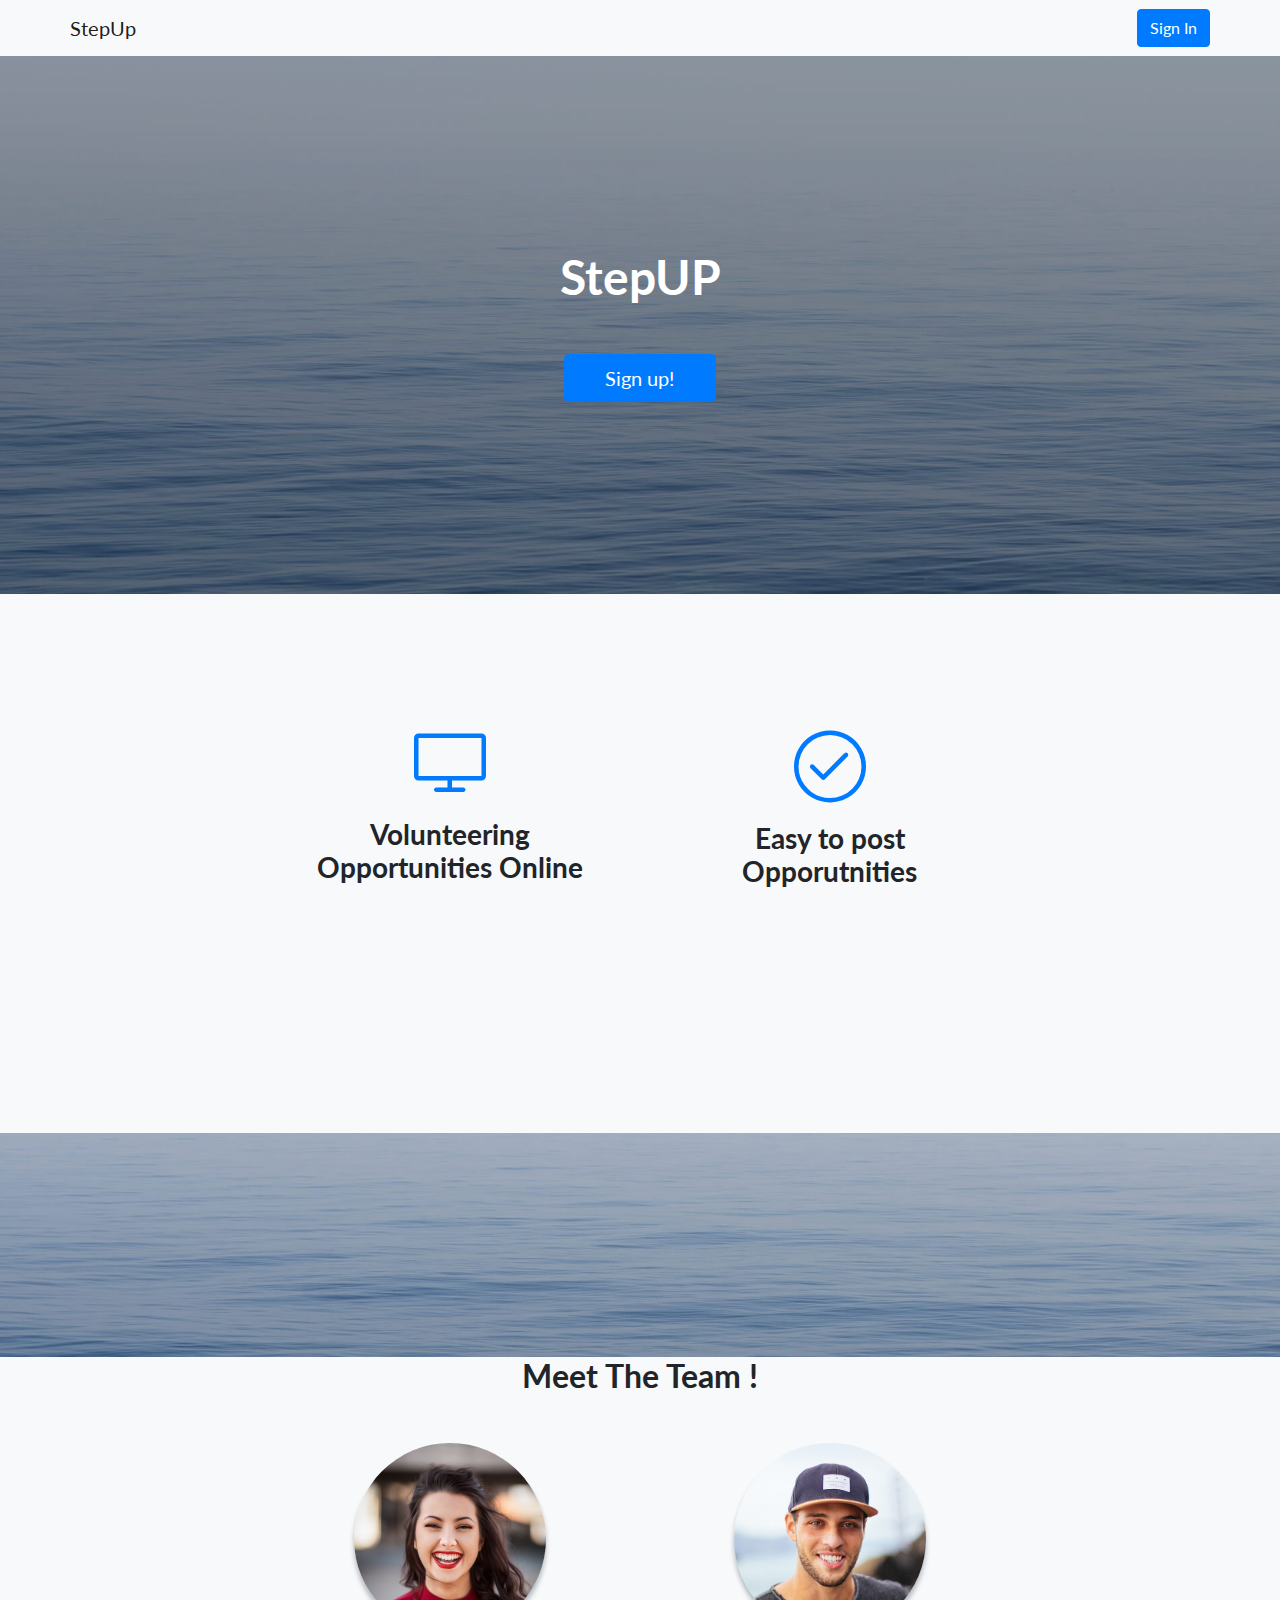
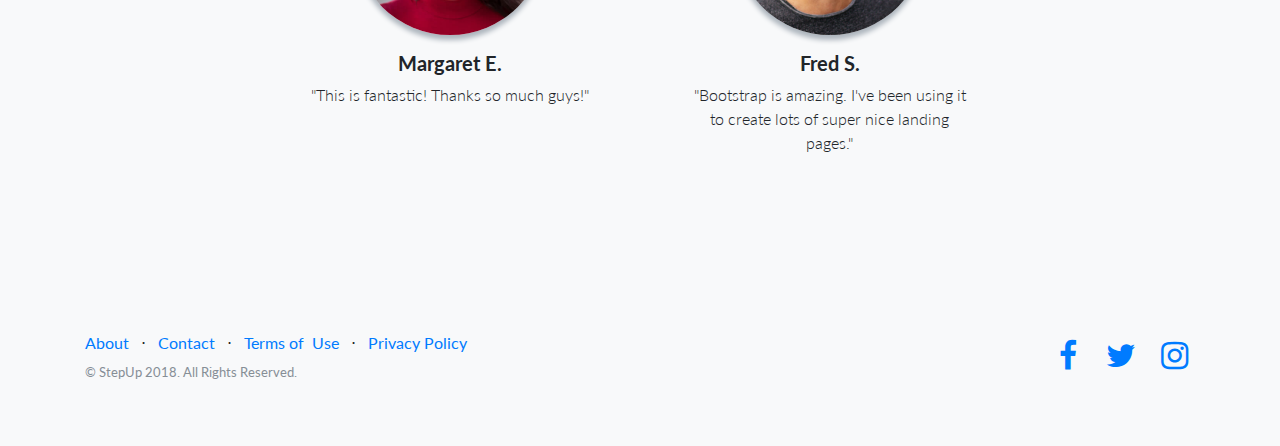
==== index.html @ 482d5efe "made the create event function neater and work better so we can pass parameters into it eventually" ====
<!DOCTYPE html>
<html>

<head>
    <meta charset="utf-8">
    <meta name="viewport" content="width=device-width, initial-scale=1.0, shrink-to-fit=no">
    <title>Home - StepUp</title>
    <link rel="stylesheet" href="assets/bootstrap/css/bootstrap.min.css">
    <link rel="stylesheet" href="https://fonts.googleapis.com/css?family=Lato:300,400,700,300italic,400italic,700italic">
    <link rel="stylesheet" href="assets/fonts/font-awesome.min.css">
    <link rel="stylesheet" href="assets/fonts/ionicons.min.css">
    <link rel="stylesheet" href="assets/fonts/simple-line-icons.min.css">
    <link rel="stylesheet" href="assets/css/Footer-Basic.css">
    <link rel="stylesheet" href="assets/css/Footer-Dark.css">
    <link rel="stylesheet" href="https://cdnjs.cloudflare.com/ajax/libs/animate.css/3.5.2/animate.min.css">
    <link rel="stylesheet" href="assets/css/untitled.css">
</head>

<body>
    <nav class="navbar navbar-light navbar-expand bg-light navigation-clean">
        <div class="container"><a class="navbar-brand" href="#">StepUp</a><button class="navbar-toggler" data-toggle="collapse" data-target="#navcol-1"></button>
            <div class="collapse navbar-collapse" id="navcol-1"><a class="btn btn-primary ml-auto" role="button" href="#">Sign In</a></div>
        </div>
    </nav>
    <header class="masthead text-white text-center" style="background:url('assets/img/bg-masthead.jpg')no-repeat center center;background-size:cover;">
        <div class="overlay"></div>
        <div class="container">
            <div class="row">
                <div class="col-xl-9 mx-auto">
                    <h1 class="mb-5">StepUP</h1>
                </div>
                <div class="col-md-10 col-lg-8 col-xl-7 mx-auto">
                    <form>
                        <div class="form-row d-lg-flex justify-content-lg-center">
                            <div class="col-12 col-md-3 d-lg-flex justify-content-lg-center"><button class="btn btn-primary btn-block btn-lg" type="submit">Sign up!</button></div>
                        </div>
                    </form>
                </div>
            </div>
        </div>
    </header>
    <section class="features-icons bg-light text-center">
        <div class="container">
            <div class="row d-lg-flex justify-content-lg-center align-items-lg-center">
                <div class="col-lg-4 d-lg-flex align-items-lg-center">
                    <div class="mx-auto features-icons-item mb-5 mb-lg-0 mb-lg-3">
                        <div class="d-flex features-icons-icon"><i class="icon-screen-desktop m-auto text-primary" data-bs-hover-animate="pulse"></i></div>
                        <h3>Volunteering Opportunities Online</h3>
                        <p class="lead mb-0"></p>
                    </div>
                </div>
                <div class="col-lg-4">
                    <div class="mx-auto features-icons-item mb-5 mb-lg-0 mb-lg-3">
                        <div class="d-flex features-icons-icon"><i class="icon-check m-auto text-primary" data-bs-hover-animate="pulse"></i></div>
                        <h3>Easy to post Opporutnities</h3>
                        <p class="lead mb-0"></p>
                    </div>
                </div>
            </div>
        </div>
    </section>
    <section class="showcase"></section>
    <section class="testimonials text-center bg-light">
        <section class="call-to-action text-white text-center" style="background:url(&quot;assets/img/bg-masthead.jpg&quot;) no-repeat center center;background-size:cover;"></section>
        <div class="container">
            <h2 class="mb-5">Meet The Team !</h2>
            <div class="row d-lg-flex justify-content-lg-center">
                <div class="col-lg-4">
                    <div class="mx-auto testimonial-item mb-5 mb-lg-0"><img class="rounded-circle img-fluid mb-3" src="assets/img/testimonials-1.jpg">
                        <h5>Margaret E.</h5>
                        <p class="font-weight-light mb-0">"This is fantastic! Thanks so much guys!"</p>
                    </div>
                </div>
                <div class="col-lg-4">
                    <div class="mx-auto testimonial-item mb-5 mb-lg-0"><img class="rounded-circle img-fluid mb-3" src="assets/img/testimonials-2.jpg">
                        <h5>Fred S.</h5>
                        <p class="font-weight-light mb-0">"Bootstrap is amazing. I've been using it to create lots of super nice landing pages."</p>
                    </div>
                </div>
            </div>
        </div>
    </section>
    <footer class="footer bg-light">
        <div class="container">
            <div class="row">
                <div class="col-lg-6 my-auto h-100 text-center text-lg-left">
                    <ul class="list-inline mb-2">
                        <li class="list-inline-item"><a href="#">About</a></li>
                        <li class="list-inline-item"><span>⋅</span></li>
                        <li class="list-inline-item"><a href="#">Contact</a></li>
                        <li class="list-inline-item"><span>⋅</span></li>
                        <li class="list-inline-item"><a href="#">Terms of &nbsp;Use</a></li>
                        <li class="list-inline-item"><span>⋅</span></li>
                        <li class="list-inline-item"><a href="#">Privacy Policy</a></li>
                    </ul>
                    <p class="text-muted small mb-4 mb-lg-0">© StepUp 2018. All Rights Reserved.</p>
                </div>
                <div class="col-lg-6 my-auto h-100 text-center text-lg-right">
                    <ul class="list-inline mb-0">
                        <li class="list-inline-item"><a href="#"><i class="fa fa-facebook fa-2x fa-fw"></i></a></li>
                        <li class="list-inline-item"><a href="#"><i class="fa fa-twitter fa-2x fa-fw"></i></a></li>
                        <li class="list-inline-item"><a href="#"><i class="fa fa-instagram fa-2x fa-fw"></i></a></li>
                    </ul>
                </div>
            </div>
        </div>
    </footer>
    <script src="assets/js/jquery.min.js"></script>
    <script src="assets/bootstrap/js/bootstrap.min.js"></script>
    <script src="assets/js/bs-animation.js"></script>
</body>

</html>
---- assets/css/Footer-Basic.css ----
.footer-basic {
  padding: 40px 0;
  background-color: #ffffff;
  color: #4b4c4d;
}

.footer-basic ul {
  padding: 0;
  list-style: none;
  text-align: center;
  font-size: 18px;
  line-height: 1.6;
  margin-bottom: 0;
}

.footer-basic li {
  padding: 0 10px;
}

.footer-basic ul a {
  color: inherit;
  text-decoration: none;
  opacity: 0.8;
}

.footer-basic ul a:hover {
  opacity: 1;
}

.footer-basic .social {
  text-align: center;
  padding-bottom: 25px;
}

.footer-basic .social > a {
  font-size: 24px;
  width: 40px;
  height: 40px;
  line-height: 40px;
  display: inline-block;
  text-align: center;
  border-radius: 50%;
  border: 1px solid #ccc;
  margin: 0 8px;
  color: inherit;
  opacity: 0.75;
}

.footer-basic .social > a:hover {
  opacity: 0.9;
}

.footer-basic .copyright {
  margin-top: 15px;
  text-align: center;
  font-size: 13px;
  color: #aaa;
  margin-bottom: 0;
}
---- assets/css/Footer-Dark.css ----
.footer-dark {
  padding: 50px 0;
  color: #f0f9ff;
  background-color: #282d32;
}

.footer-dark h3 {
  margin-top: 0;
  margin-bottom: 12px;
  font-weight: bold;
  font-size: 16px;
}

.footer-dark ul {
  padding: 0;
  list-style: none;
  line-height: 1.6;
  font-size: 14px;
  margin-bottom: 0;
}

.footer-dark ul a {
  color: inherit;
  text-decoration: none;
  opacity: 0.6;
}

.footer-dark ul a:hover {
  opacity: 0.8;
}

@media (max-width:767px) {
  .footer-dark .item:not(.social) {
    text-align: center;
    padding-bottom: 20px;
  }
}

.footer-dark .item.text {
  margin-bottom: 36px;
}

@media (max-width:767px) {
  .footer-dark .item.text {
    margin-bottom: 0;
  }
}

.footer-dark .item.text p {
  opacity: 0.6;
  margin-bottom: 0;
}

.footer-dark .item.social {
  text-align: center;
}

@media (max-width:991px) {
  .footer-dark .item.social {
    text-align: center;
    margin-top: 20px;
  }
}

.footer-dark .item.social > a {
  font-size: 20px;
  width: 36px;
  height: 36px;
  line-height: 36px;
  display: inline-block;
  text-align: center;
  border-radius: 50%;
  box-shadow: 0 0 0 1px rgba(255,255,255,0.4);
  margin: 0 8px;
  color: #fff;
  opacity: 0.75;
}

.footer-dark .item.social > a:hover {
  opacity: 0.9;
}

.footer-dark .copyright {
  text-align: center;
  padding-top: 24px;
  opacity: 0.3;
  font-size: 13px;
  margin-bottom: 0;
}
---- assets/css/untitled.css ----
.col-md-4.col-lg-3 {
}

.col-md-4.col-lg-3 {
}
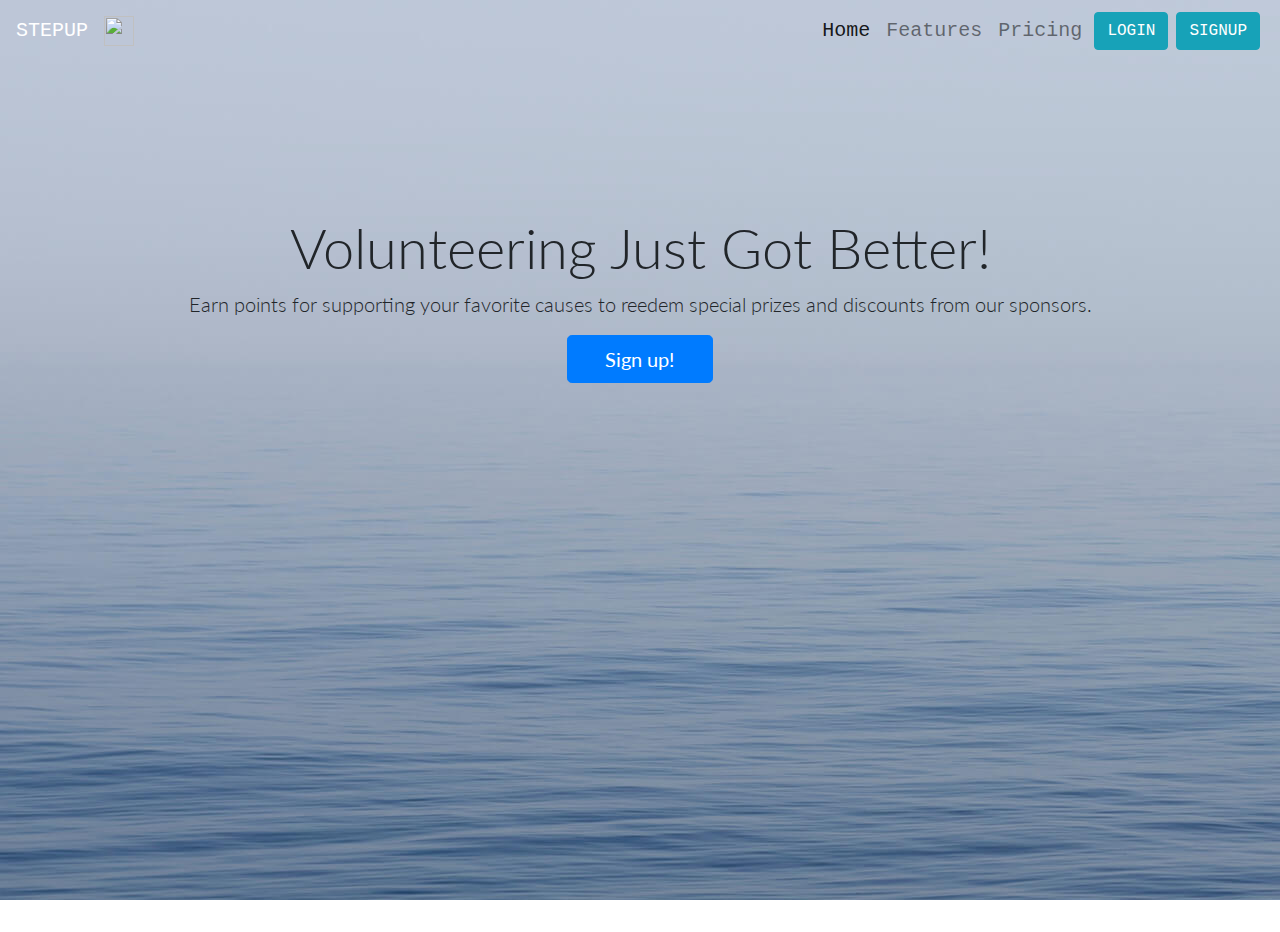
==== commit e562b69a: "setup on homepage" ====
--- a/index.html
+++ b/index.html
@@ -13,16 +13,42 @@
     <link rel="stylesheet" href="assets/css/Footer-Basic.css">
     <link rel="stylesheet" href="assets/css/Footer-Dark.css">
     <link rel="stylesheet" href="https://cdnjs.cloudflare.com/ajax/libs/animate.css/3.5.2/animate.min.css">
-    <link rel="stylesheet" href="assets/css/untitled.css">
+    <link rel="stylesheet" href="css/indexStyles.css">
 </head>
 
 <body>
-    <nav class="navbar navbar-light navbar-expand bg-light navigation-clean">
-        <div class="container"><a class="navbar-brand" href="#">StepUp</a><button class="navbar-toggler" data-toggle="collapse" data-target="#navcol-1"></button>
-            <div class="collapse navbar-collapse" id="navcol-1"><a class="btn btn-primary ml-auto" role="button" href="#">Sign In</a></div>
-        </div>
-    </nav>
-    <header class="masthead text-white text-center" style="background:url('assets/img/bg-masthead.jpg')no-repeat center center;background-size:cover;">
+<!-- NAVBAR  -->
+<nav class="navbar navbar-expand-lg navbar-light fixed-top">
+  <a class="navbar-brand" href="#">STEPUP</a>
+  <img src="#" width="30" height="30" class="d-inline-block align-top" alt="">
+  <button class="navbar-toggler" type="button" data-toggle="collapse" data-target="#navbarNavAltMarkup" aria-controls="navbarNavAltMarkup" aria-expanded="false" aria-label="Toggle navigation">
+    <span class="navbar-toggler-icon"></span>
+  </button>
+  <div class="collapse navbar-collapse " id="navbarNavAltMarkup">
+    <div class="navbar-nav ml-auto navright-">
+      <a class="nav-item nav-link active" href="#">Home <span class="sr-only">(current)</span></a>
+      <a class="nav-item nav-link" href="#">Features</a>
+      <a class="nav-item nav-link" href="#">Pricing</a>
+      <button type="button" class="btn btn-info m-1" href="#">LOGIN</button>
+      <button type="button" class="btn btn-info m-1" href="#">SIGNUP</button>
+    </div>
+  </div>
+</nav>
+<!-- JUMBOTRON  -->
+<div class="jumbotron jumbotron-fluid">
+  <div class="container text-center mainTitle">
+    <h1 class="display-4"> Volunteering Just Got Better!</h1>
+    <p class="lead">Earn points for supporting your favorite causes to reedem special prizes and discounts from our sponsors.</p>
+    <div class="col-md-10 col-lg-8 col-xl-7 mx-auto">
+        <form>
+            <div class="form-row d-lg-flex justify-content-lg-center">
+                <div class="col-12 col-md-3 d-lg-flex justify-content-lg-center"><button class="btn btn-primary btn-block btn-lg" type="submit">Sign up!</button></div>
+            </div>
+        </form>
+  </div>
+</div>
+
+    <!-- <header class="masthead text-white text-center" style="background:url('assets/img/bg-masthead.jpg')no-repeat center center;background-size:cover;">
         <div class="overlay"></div>
         <div class="container">
             <div class="row">
@@ -72,7 +98,7 @@
                     </div>
                 </div>
                 <div class="col-lg-4">
-                    <div class="mx-auto testimonial-item mb-5 mb-lg-0"><img class="rounded-circle img-fluid mb-3" src="assets/img/testimonials-2.jpg">
+                    <div class="mx-auto testimonial-item mb-5 mb-lg-0"><img class="rounded-circle img-fluid mb-3" src="profilePic.jpg">
                         <h5>Fred S.</h5>
                         <p class="font-weight-light mb-0">"Bootstrap is amazing. I've been using it to create lots of super nice landing pages."</p>
                     </div>
@@ -103,11 +129,11 @@
                     </ul>
                 </div>
             </div>
-        </div>
+        </div> -->
     </footer>
     <script src="assets/js/jquery.min.js"></script>
     <script src="assets/bootstrap/js/bootstrap.min.js"></script>
     <script src="assets/js/bs-animation.js"></script>
 </body>
 
-</html>+</html>
--- a/css/indexStyles.css
+++ b/css/indexStyles.css
@@ -0,0 +1,33 @@
+/* Global Styles  */
+
+html, body {
+  overflow-x: hidden;
+}
+.container-fluid {
+  padding: 0;
+  margin: 0;
+}
+
+/* Navbar  */
+.navbar  {
+  position: absolute;
+  background-color: transparent;
+  border-color: transparent;
+  font-family: monospace;
+}
+
+.navbar-brand, .navbar-nav {
+  color:#fff !important;
+  font-size: 20px;
+}
+
+/* Jumbotron  */
+.jumbotron {
+  background-image: url("../assets/img/bg-masthead.jpg");
+  height: 100vh;
+
+}
+
+.mainTitle {
+  padding-top: 150px;
+}
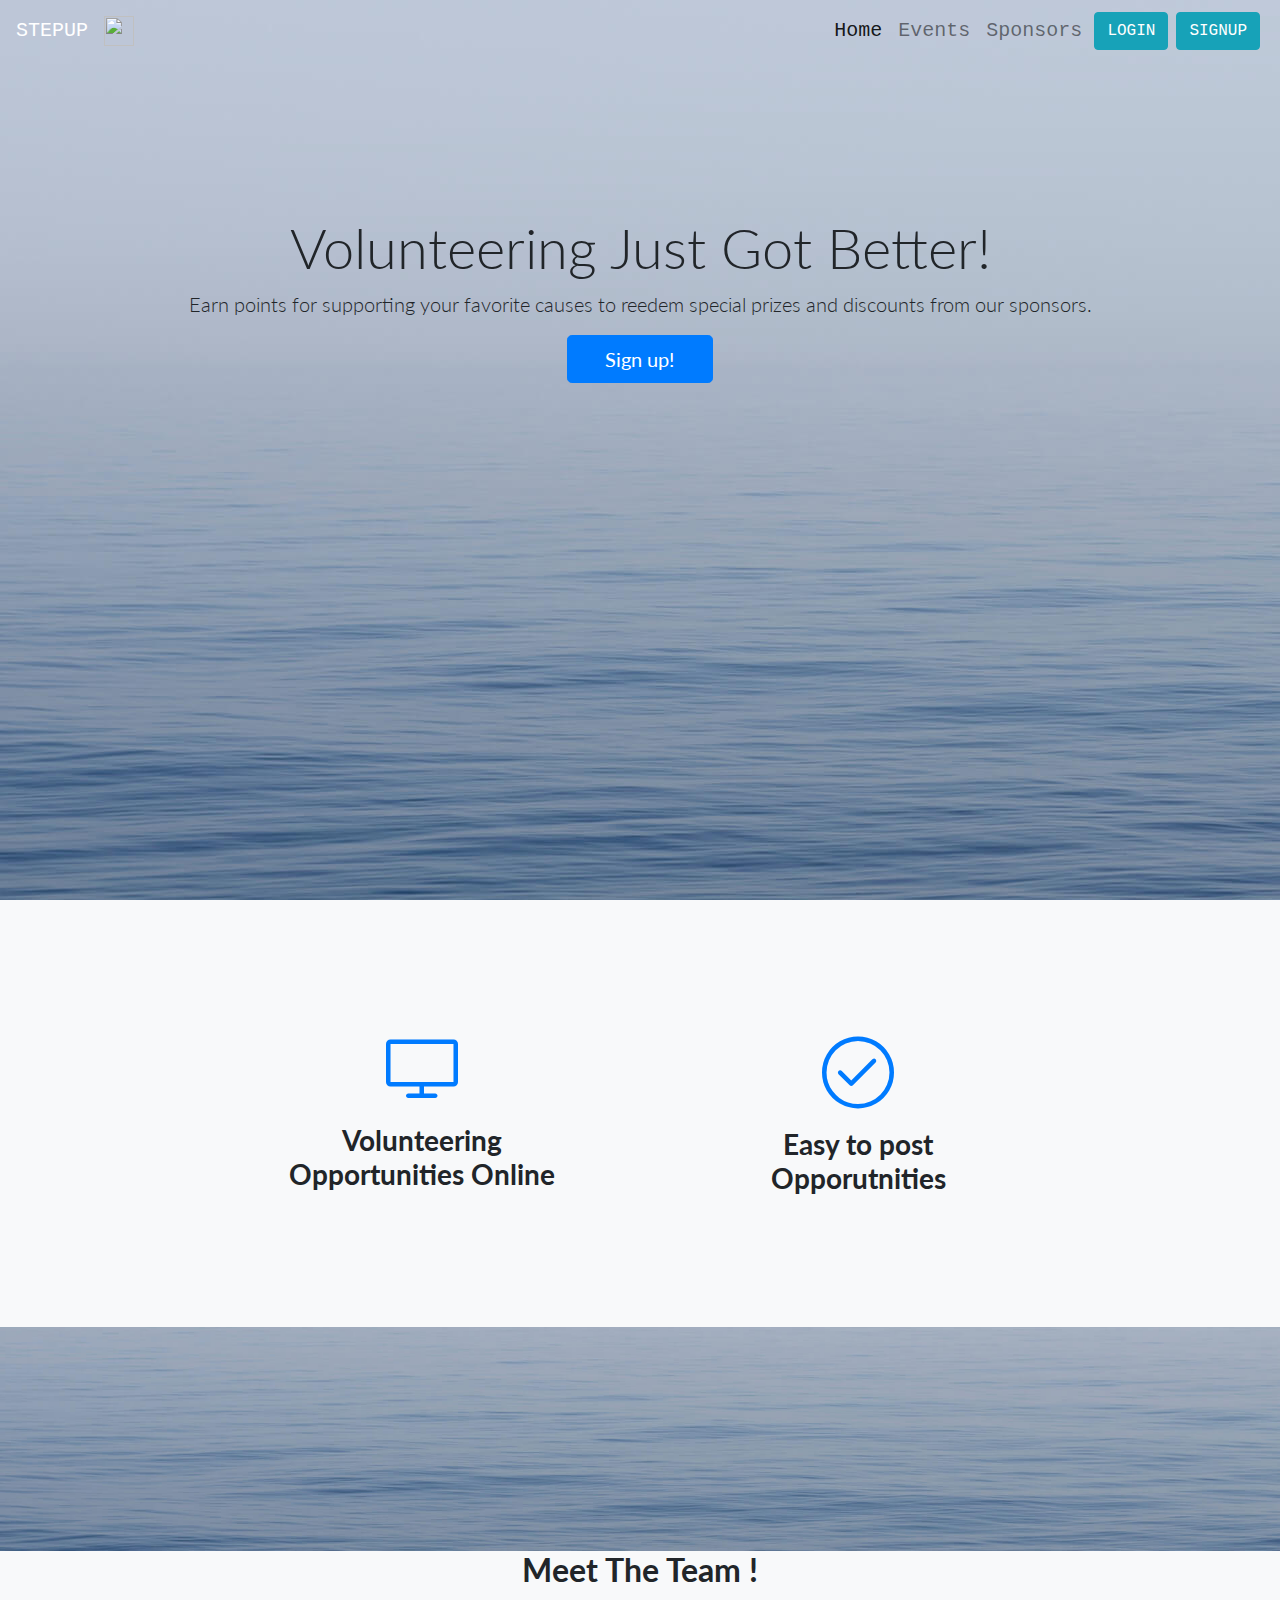
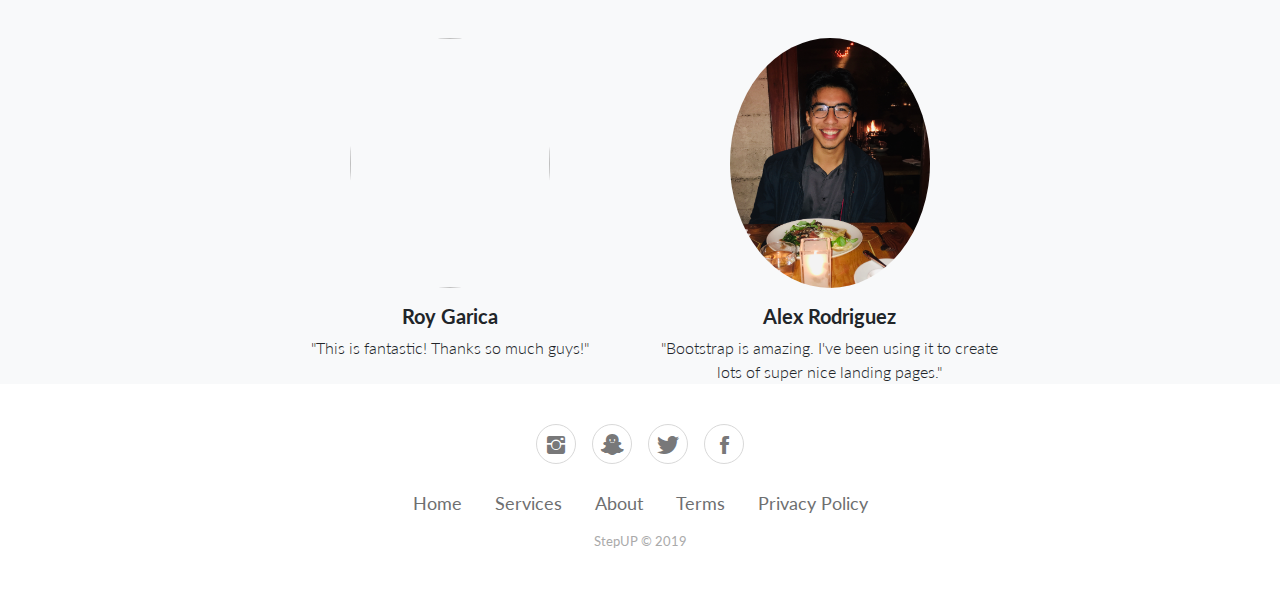
==== commit 02b9c6ba: "added more home page components" ====
--- a/index.html
+++ b/index.html
@@ -5,13 +5,13 @@
     <meta charset="utf-8">
     <meta name="viewport" content="width=device-width, initial-scale=1.0, shrink-to-fit=no">
     <title>Home - StepUp</title>
-    <link rel="stylesheet" href="assets/bootstrap/css/bootstrap.min.css">
+    <link rel="stylesheet" href="css/bootstrap.min.css">
     <link rel="stylesheet" href="https://fonts.googleapis.com/css?family=Lato:300,400,700,300italic,400italic,700italic">
-    <link rel="stylesheet" href="assets/fonts/font-awesome.min.css">
-    <link rel="stylesheet" href="assets/fonts/ionicons.min.css">
-    <link rel="stylesheet" href="assets/fonts/simple-line-icons.min.css">
-    <link rel="stylesheet" href="assets/css/Footer-Basic.css">
-    <link rel="stylesheet" href="assets/css/Footer-Dark.css">
+    <link rel="stylesheet" href="fonts/font-awesome.min.css">
+    <link rel="stylesheet" href="fonts/ionicons.min.css">
+    <link rel="stylesheet" href="fonts/simple-line-icons.min.css">
+    <link rel="stylesheet" href="css/Footer-Basic.css">
+    <link rel="stylesheet" href="css/Footer-Dark.css">
     <link rel="stylesheet" href="https://cdnjs.cloudflare.com/ajax/libs/animate.css/3.5.2/animate.min.css">
     <link rel="stylesheet" href="css/indexStyles.css">
 </head>
@@ -27,13 +27,14 @@
   <div class="collapse navbar-collapse " id="navbarNavAltMarkup">
     <div class="navbar-nav ml-auto navright-">
       <a class="nav-item nav-link active" href="#">Home <span class="sr-only">(current)</span></a>
-      <a class="nav-item nav-link" href="#">Features</a>
-      <a class="nav-item nav-link" href="#">Pricing</a>
+      <a class="nav-item nav-link" href="untitled-1-1.html">Events</a>
+      <a class="nav-item nav-link" href="#">Sponsors</a>
       <button type="button" class="btn btn-info m-1" href="#">LOGIN</button>
       <button type="button" class="btn btn-info m-1" href="#">SIGNUP</button>
     </div>
   </div>
 </nav>
+<!-- END OF NAVBAR  -->
 <!-- JUMBOTRON  -->
 <div class="jumbotron jumbotron-fluid">
   <div class="container text-center mainTitle">
@@ -47,7 +48,7 @@
         </form>
   </div>
 </div>
-
+</div>
     <!-- <header class="masthead text-white text-center" style="background:url('assets/img/bg-masthead.jpg')no-repeat center center;background-size:cover;">
         <div class="overlay"></div>
         <div class="container">
@@ -64,9 +65,9 @@
                 </div>
             </div>
         </div>
-    </header>
+    </header> -->
     <section class="features-icons bg-light text-center">
-        <div class="container">
+        <div class="container-fluid">
             <div class="row d-lg-flex justify-content-lg-center align-items-lg-center">
                 <div class="col-lg-4 d-lg-flex align-items-lg-center">
                     <div class="mx-auto features-icons-item mb-5 mb-lg-0 mb-lg-3">
@@ -86,27 +87,27 @@
         </div>
     </section>
     <section class="showcase"></section>
-    <section class="testimonials text-center bg-light">
-        <section class="call-to-action text-white text-center" style="background:url(&quot;assets/img/bg-masthead.jpg&quot;) no-repeat center center;background-size:cover;"></section>
+    <section class="text-center bg-light">
+        <section class="call-to-action text-white text-center" style="background:url(&quot;img/bg-masthead.jpg&quot;) no-repeat center center;background-size:cover;"></section>
         <div class="container">
             <h2 class="mb-5">Meet The Team !</h2>
             <div class="row d-lg-flex justify-content-lg-center">
                 <div class="col-lg-4">
-                    <div class="mx-auto testimonial-item mb-5 mb-lg-0"><img class="rounded-circle img-fluid mb-3" src="assets/img/testimonials-1.jpg">
-                        <h5>Margaret E.</h5>
+                    <div class="mx-auto mb-5 mb-lg-0"><img class="rounded-circle img-fluid mb-3 teamPic" src="img/roy.jpg">
+                        <h5>Roy Garica</h5>
                         <p class="font-weight-light mb-0">"This is fantastic! Thanks so much guys!"</p>
                     </div>
                 </div>
                 <div class="col-lg-4">
-                    <div class="mx-auto testimonial-item mb-5 mb-lg-0"><img class="rounded-circle img-fluid mb-3" src="profilePic.jpg">
-                        <h5>Fred S.</h5>
+                    <div class="mx-auto testimonial-item mb-5 mb-lg-0"><img class="rounded-circle img-fluid mb-3 teamPic" src="img/profilePic.jpg">
+                        <h5>Alex Rodriguez</h5>
                         <p class="font-weight-light mb-0">"Bootstrap is amazing. I've been using it to create lots of super nice landing pages."</p>
                     </div>
                 </div>
             </div>
         </div>
     </section>
-    <footer class="footer bg-light">
+    <!-- <footer class="footer bg-light">
         <div class="container">
             <div class="row">
                 <div class="col-lg-6 my-auto h-100 text-center text-lg-left">
@@ -129,8 +130,23 @@
                     </ul>
                 </div>
             </div>
-        </div> -->
-    </footer>
+        </div>
+    </footer> -->
+
+        <footer>
+          <div class="footer-basic">
+            <div class="social"><a href="#"><i class="icon ion-social-instagram"></i></a><a href="#"><i class="icon ion-social-snapchat"></i></a><a href="#"><i class="icon ion-social-twitter"></i></a><a href="#"><i class="icon ion-social-facebook"></i></a></div>
+            <ul class="list-inline">
+                <li class="list-inline-item"><a href="#">Home</a></li>
+                <li class="list-inline-item"><a href="#">Services</a></li>
+                <li class="list-inline-item"><a href="#">About</a></li>
+                <li class="list-inline-item"><a href="#">Terms</a></li>
+                <li class="list-inline-item"><a href="#">Privacy Policy</a></li>
+            </ul>
+            <p class="copyright">StepUP © 2019</p>
+          </div>
+        </footer>
+
     <script src="assets/js/jquery.min.js"></script>
     <script src="assets/bootstrap/js/bootstrap.min.js"></script>
     <script src="assets/js/bs-animation.js"></script>
--- a/css/Footer-Basic.css
+++ b/css/Footer-Basic.css
@@ -0,0 +1,60 @@
+.footer-basic {
+  padding: 40px 0;
+  background-color: #ffffff;
+  color: #4b4c4d;
+}
+
+.footer-basic ul {
+  padding: 0;
+  list-style: none;
+  text-align: center;
+  font-size: 18px;
+  line-height: 1.6;
+  margin-bottom: 0;
+}
+
+.footer-basic li {
+  padding: 0 10px;
+}
+
+.footer-basic ul a {
+  color: inherit;
+  text-decoration: none;
+  opacity: 0.8;
+}
+
+.footer-basic ul a:hover {
+  opacity: 1;
+}
+
+.footer-basic .social {
+  text-align: center;
+  padding-bottom: 25px;
+}
+
+.footer-basic .social > a {
+  font-size: 24px;
+  width: 40px;
+  height: 40px;
+  line-height: 40px;
+  display: inline-block;
+  text-align: center;
+  border-radius: 50%;
+  border: 1px solid #ccc;
+  margin: 0 8px;
+  color: inherit;
+  opacity: 0.75;
+}
+
+.footer-basic .social > a:hover {
+  opacity: 0.9;
+}
+
+.footer-basic .copyright {
+  margin-top: 15px;
+  text-align: center;
+  font-size: 13px;
+  color: #aaa;
+  margin-bottom: 0;
+}
+
--- a/css/Footer-Dark.css
+++ b/css/Footer-Dark.css
@@ -0,0 +1,90 @@
+.footer-dark {
+  padding: 50px 0;
+  color: #f0f9ff;
+  background-color: #282d32;
+}
+
+.footer-dark h3 {
+  margin-top: 0;
+  margin-bottom: 12px;
+  font-weight: bold;
+  font-size: 16px;
+}
+
+.footer-dark ul {
+  padding: 0;
+  list-style: none;
+  line-height: 1.6;
+  font-size: 14px;
+  margin-bottom: 0;
+}
+
+.footer-dark ul a {
+  color: inherit;
+  text-decoration: none;
+  opacity: 0.6;
+}
+
+.footer-dark ul a:hover {
+  opacity: 0.8;
+}
+
+@media (max-width:767px) {
+  .footer-dark .item:not(.social) {
+    text-align: center;
+    padding-bottom: 20px;
+  }
+}
+
+.footer-dark .item.text {
+  margin-bottom: 36px;
+}
+
+@media (max-width:767px) {
+  .footer-dark .item.text {
+    margin-bottom: 0;
+  }
+}
+
+.footer-dark .item.text p {
+  opacity: 0.6;
+  margin-bottom: 0;
+}
+
+.footer-dark .item.social {
+  text-align: center;
+}
+
+@media (max-width:991px) {
+  .footer-dark .item.social {
+    text-align: center;
+    margin-top: 20px;
+  }
+}
+
+.footer-dark .item.social > a {
+  font-size: 20px;
+  width: 36px;
+  height: 36px;
+  line-height: 36px;
+  display: inline-block;
+  text-align: center;
+  border-radius: 50%;
+  box-shadow: 0 0 0 1px rgba(255,255,255,0.4);
+  margin: 0 8px;
+  color: #fff;
+  opacity: 0.75;
+}
+
+.footer-dark .item.social > a:hover {
+  opacity: 0.9;
+}
+
+.footer-dark .copyright {
+  text-align: center;
+  padding-top: 24px;
+  opacity: 0.3;
+  font-size: 13px;
+  margin-bottom: 0;
+}
+
--- a/css/indexStyles.css
+++ b/css/indexStyles.css
@@ -23,7 +23,8 @@
 
 /* Jumbotron  */
 .jumbotron {
-  background-image: url("../assets/img/bg-masthead.jpg");
+  margin-bottom: 0px;
+  background-image: url("../img/bg-masthead.jpg");
   height: 100vh;
 
 }
@@ -31,3 +32,9 @@
 .mainTitle {
   padding-top: 150px;
 }
+/* Meet the Team  */
+
+.teamPic {
+  height: 250px;
+  width: 200px !important;
+}
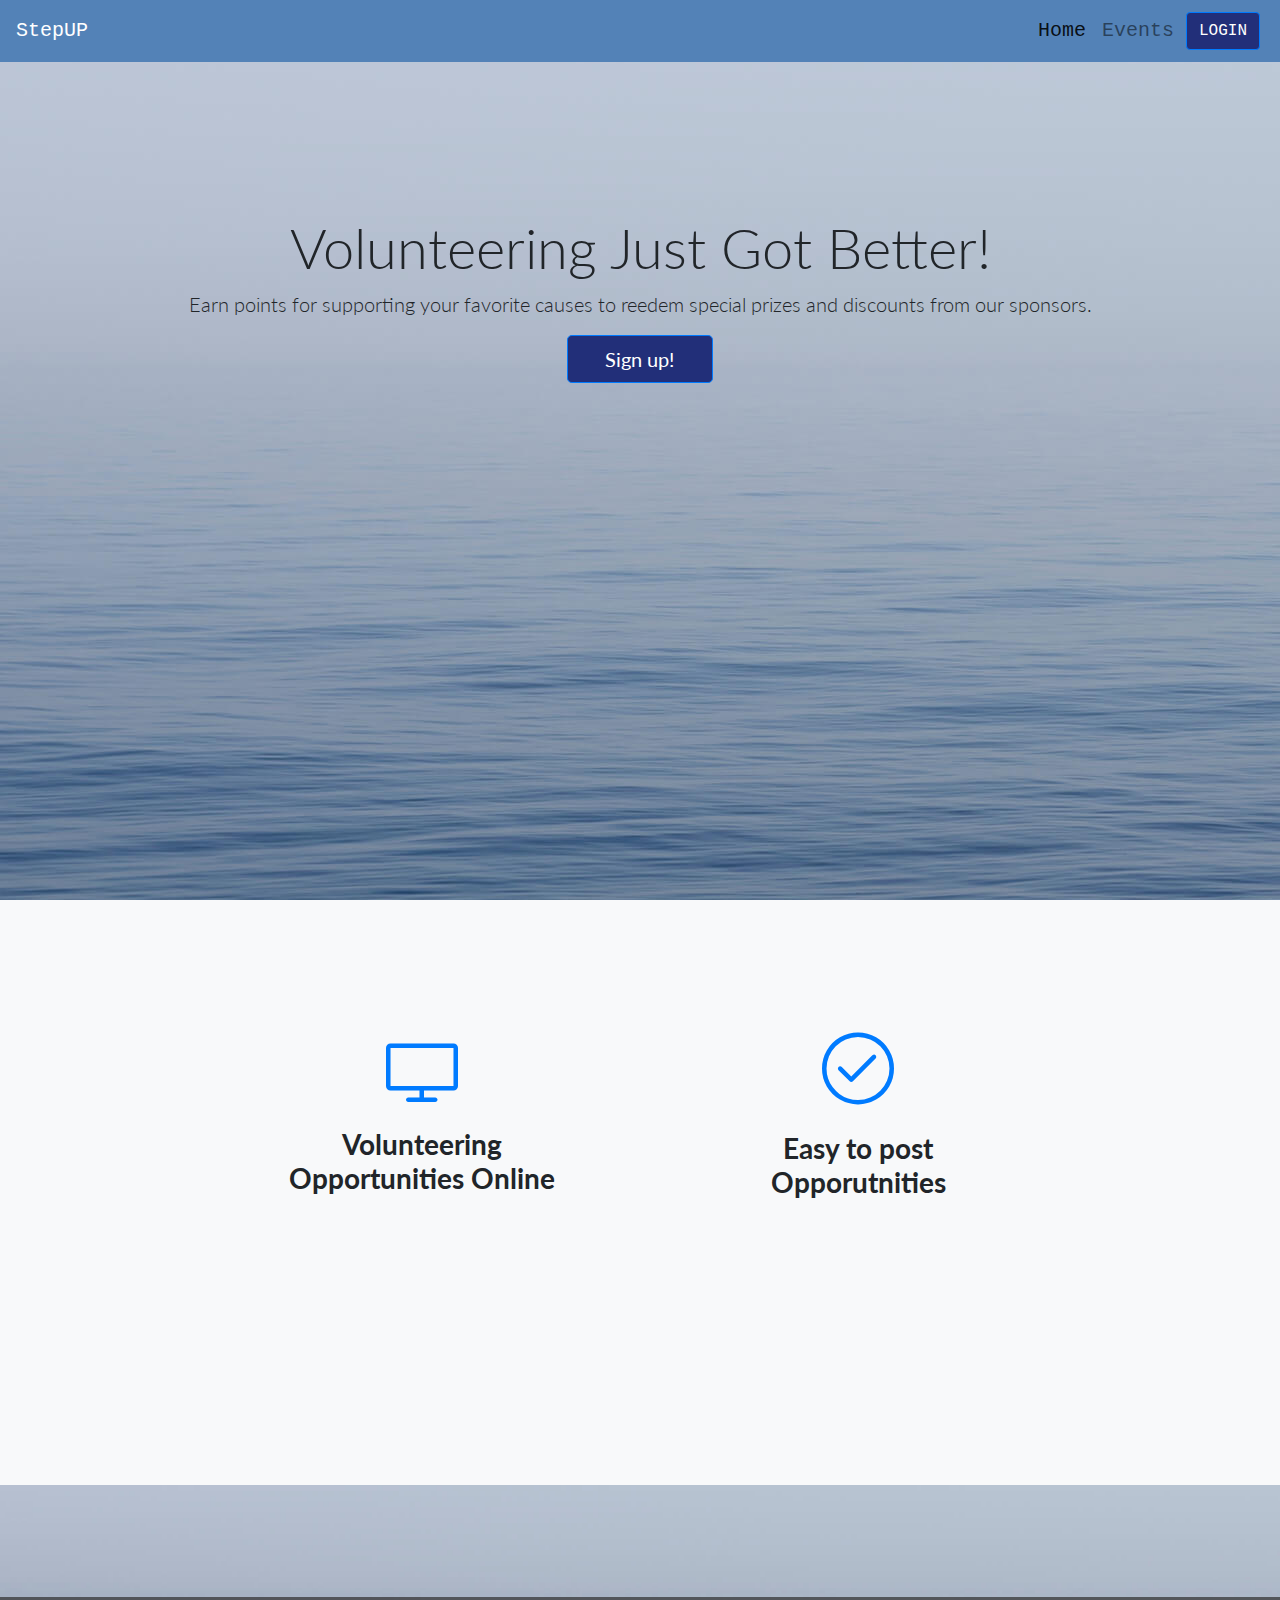
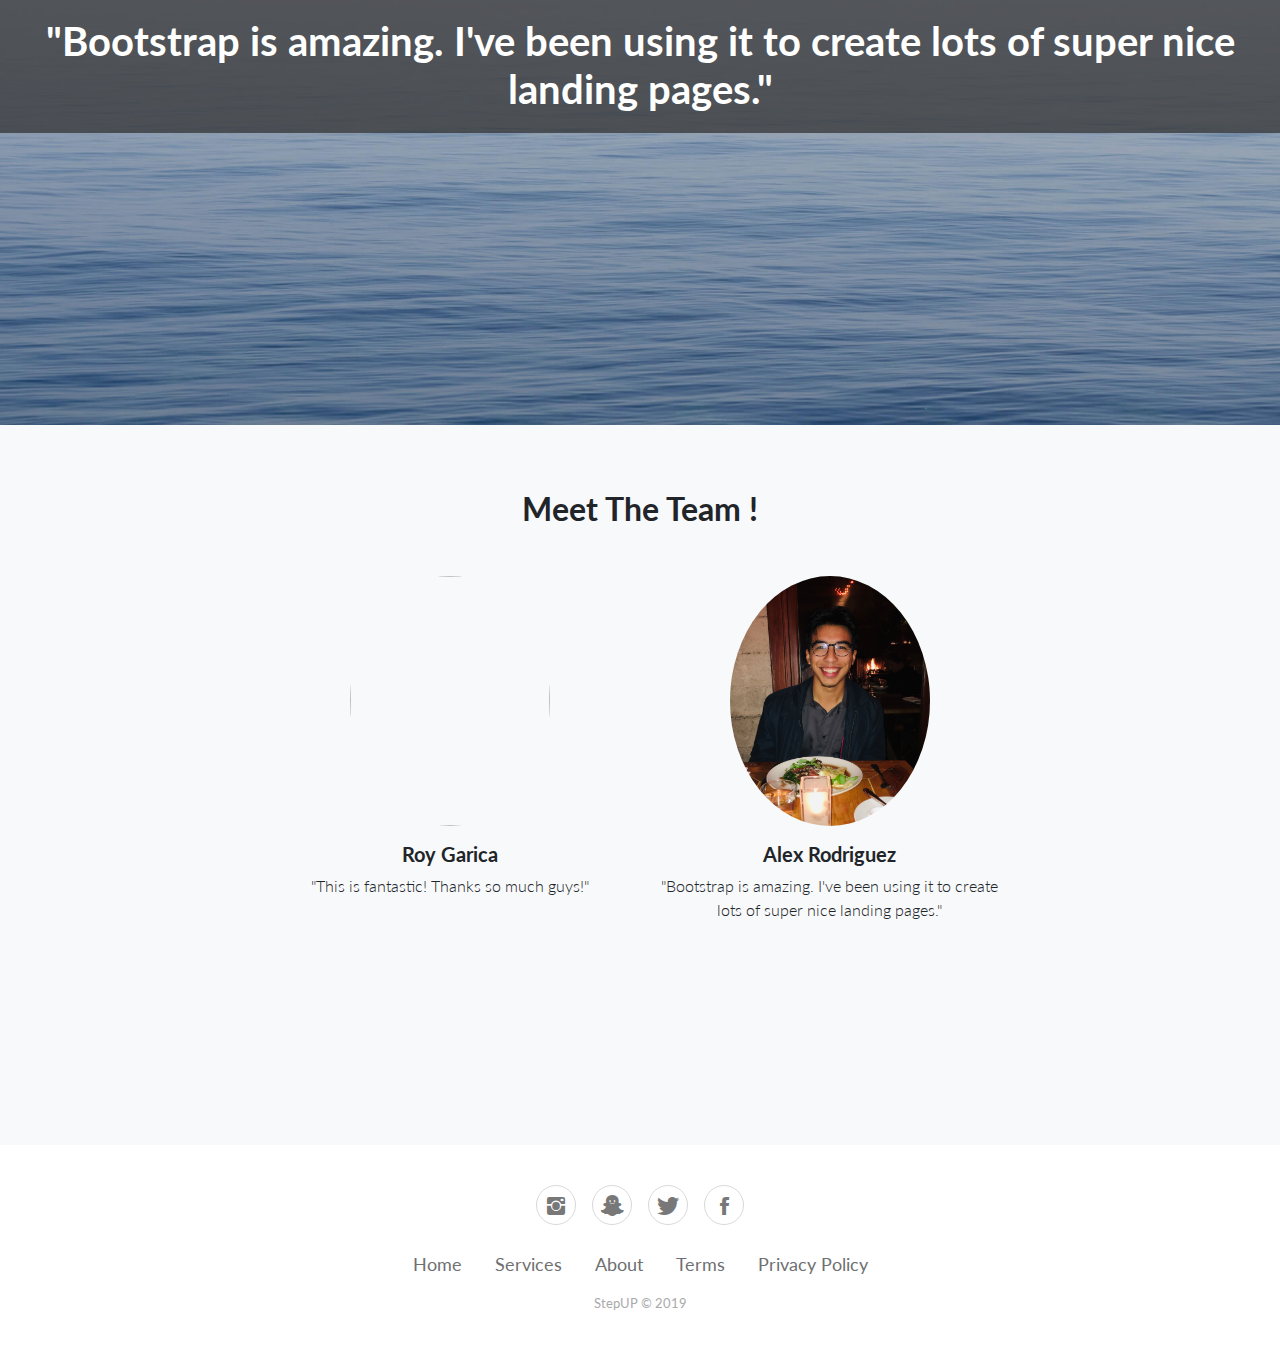
==== commit 938c6634: "added padding and height to home" ====
--- a/index.html
+++ b/index.html
@@ -18,21 +18,20 @@
 
 <body>
 <!-- NAVBAR  -->
-<nav class="navbar navbar-expand-lg navbar-light fixed-top">
-  <a class="navbar-brand" href="#">STEPUP</a>
-  <img src="#" width="30" height="30" class="d-inline-block align-top" alt="">
-  <button class="navbar-toggler" type="button" data-toggle="collapse" data-target="#navbarNavAltMarkup" aria-controls="navbarNavAltMarkup" aria-expanded="false" aria-label="Toggle navigation">
-    <span class="navbar-toggler-icon"></span>
-  </button>
-  <div class="collapse navbar-collapse " id="navbarNavAltMarkup">
-    <div class="navbar-nav ml-auto navright-">
-      <a class="nav-item nav-link active" href="#">Home <span class="sr-only">(current)</span></a>
-      <a class="nav-item nav-link" href="untitled-1-1.html">Events</a>
-      <a class="nav-item nav-link" href="#">Sponsors</a>
-      <button type="button" class="btn btn-info m-1" href="#">LOGIN</button>
-      <button type="button" class="btn btn-info m-1" href="#">SIGNUP</button>
+<nav class="navbar navbar-light navbar-expand-lg fixed-top">
+    <div class="container-fluid">
+      <a class="navbar-brand" href="#">StepUP</a>
+      <button class="navbar-toggler" data-toggle="collapse" data-target="#navcol-1"><span class="sr-only">Toggle navigation</span><span class="navbar-toggler-icon"></span></button>
+        <div class="collapse navbar-collapse"
+         id="navcol-1">
+            <ul class="nav navbar-nav text-center ml-auto">
+                <li class="nav-item" role="presentation"><a class="nav-link active" href="#" id="create" data-toggle= "modal" data-target="#eventModal">Home</a></li>
+                <li class="nav-item" role="presentation"><a class="nav-link" href="#">Events</a></li>
+                <button type="button" class="btn btn-primary m-1 login" href="#">LOGIN</button>
+            </ul>
+
+        </div>
     </div>
-  </div>
 </nav>
 <!-- END OF NAVBAR  -->
 <!-- JUMBOTRON  -->
@@ -43,53 +42,37 @@
     <div class="col-md-10 col-lg-8 col-xl-7 mx-auto">
         <form>
             <div class="form-row d-lg-flex justify-content-lg-center">
-                <div class="col-12 col-md-3 d-lg-flex justify-content-lg-center"><button class="btn btn-primary btn-block btn-lg" type="submit">Sign up!</button></div>
+                <div class="col-12 col-md-3 d-lg-flex justify-content-lg-center"><button class="btn btn-primary btn-block btn-lg login" type="submit">Sign up!</button></div>
             </div>
         </form>
   </div>
 </div>
 </div>
-    <!-- <header class="masthead text-white text-center" style="background:url('assets/img/bg-masthead.jpg')no-repeat center center;background-size:cover;">
-        <div class="overlay"></div>
-        <div class="container">
-            <div class="row">
-                <div class="col-xl-9 mx-auto">
-                    <h1 class="mb-5">StepUP</h1>
-                </div>
-                <div class="col-md-10 col-lg-8 col-xl-7 mx-auto">
-                    <form>
-                        <div class="form-row d-lg-flex justify-content-lg-center">
-                            <div class="col-12 col-md-3 d-lg-flex justify-content-lg-center"><button class="btn btn-primary btn-block btn-lg" type="submit">Sign up!</button></div>
-                        </div>
-                    </form>
-                </div>
-            </div>
-        </div>
-    </header> -->
-    <section class="features-icons bg-light text-center">
+    <section class="features-icons bg-light text-center keyFeatures">
         <div class="container-fluid">
             <div class="row d-lg-flex justify-content-lg-center align-items-lg-center">
                 <div class="col-lg-4 d-lg-flex align-items-lg-center">
                     <div class="mx-auto features-icons-item mb-5 mb-lg-0 mb-lg-3">
-                        <div class="d-flex features-icons-icon"><i class="icon-screen-desktop m-auto text-primary" data-bs-hover-animate="pulse"></i></div>
+                        <div class="d-flex features-icons-icon icons "><i class="icon-screen-desktop m-auto text-primary" data-bs-hover-animate="pulse"></i></div>
                         <h3>Volunteering Opportunities Online</h3>
-                        <p class="lead mb-0"></p>
                     </div>
                 </div>
                 <div class="col-lg-4">
                     <div class="mx-auto features-icons-item mb-5 mb-lg-0 mb-lg-3">
-                        <div class="d-flex features-icons-icon"><i class="icon-check m-auto text-primary" data-bs-hover-animate="pulse"></i></div>
-                        <h3>Easy to post Opporutnities</h3>
-                        <p class="lead mb-0"></p>
+                        <div class="d-flex features-icons-icon icons mb-2"><i class="icon-check m-auto text-primary" data-bs-hover-animate="pulse"></i></div>
+                        <h3 class="mb-4">Easy to post Opporutnities</h3>
                     </div>
                 </div>
             </div>
         </div>
     </section>
-    <section class="showcase"></section>
-    <section class="text-center bg-light">
-        <section class="call-to-action text-white text-center" style="background:url(&quot;img/bg-masthead.jpg&quot;) no-repeat center center;background-size:cover;"></section>
-        <div class="container">
+    <div>
+        <section class="call-to-action text-white text-center showcase" style="background:url(&quot;img/bg-masthead.jpg&quot;) no-repeat center center;background-size:cover;">
+          <h1 class="banner display4">"Bootstrap is amazing. I've been using it to create lots of super nice landing pages."</h1>
+        </section>
+    </div>
+        <section class="text-center bg-light">
+        <div class="container meet">
             <h2 class="mb-5">Meet The Team !</h2>
             <div class="row d-lg-flex justify-content-lg-center">
                 <div class="col-lg-4">
--- a/css/indexStyles.css
+++ b/css/indexStyles.css
@@ -10,14 +10,17 @@
 
 /* Navbar  */
 .navbar  {
-  position: absolute;
-  background-color: transparent;
+  background-color: #5382b7;
   border-color: transparent;
   font-family: monospace;
 }
 
+.login {
+  background-color: #222f79;
+  color:#ffffff;
+}
 .navbar-brand, .navbar-nav {
-  color:#fff !important;
+  color:#ffffff !important;
   font-size: 20px;
 }
 
@@ -32,9 +35,32 @@
 .mainTitle {
   padding-top: 150px;
 }
+/* Features  */
+.keyFeatures {
+  height: 65vh;
+}
+
+/* showcase  */
+.showcase {
+  height: 60vh;
+}
+/* banner  */
+.banner {
+background-color:rgba(51, 51, 51, 0.733);
+padding: 20px 0px;
+}
 /* Meet the Team  */
-
+.meet {
+  padding-top: 65px;
+  height: 80vh;
+}
 .teamPic {
   height: 250px;
   width: 200px !important;
 }
+
+@media (max-width: 1024px) {
+  .meet {
+    height: 145vh;
+  };
+}
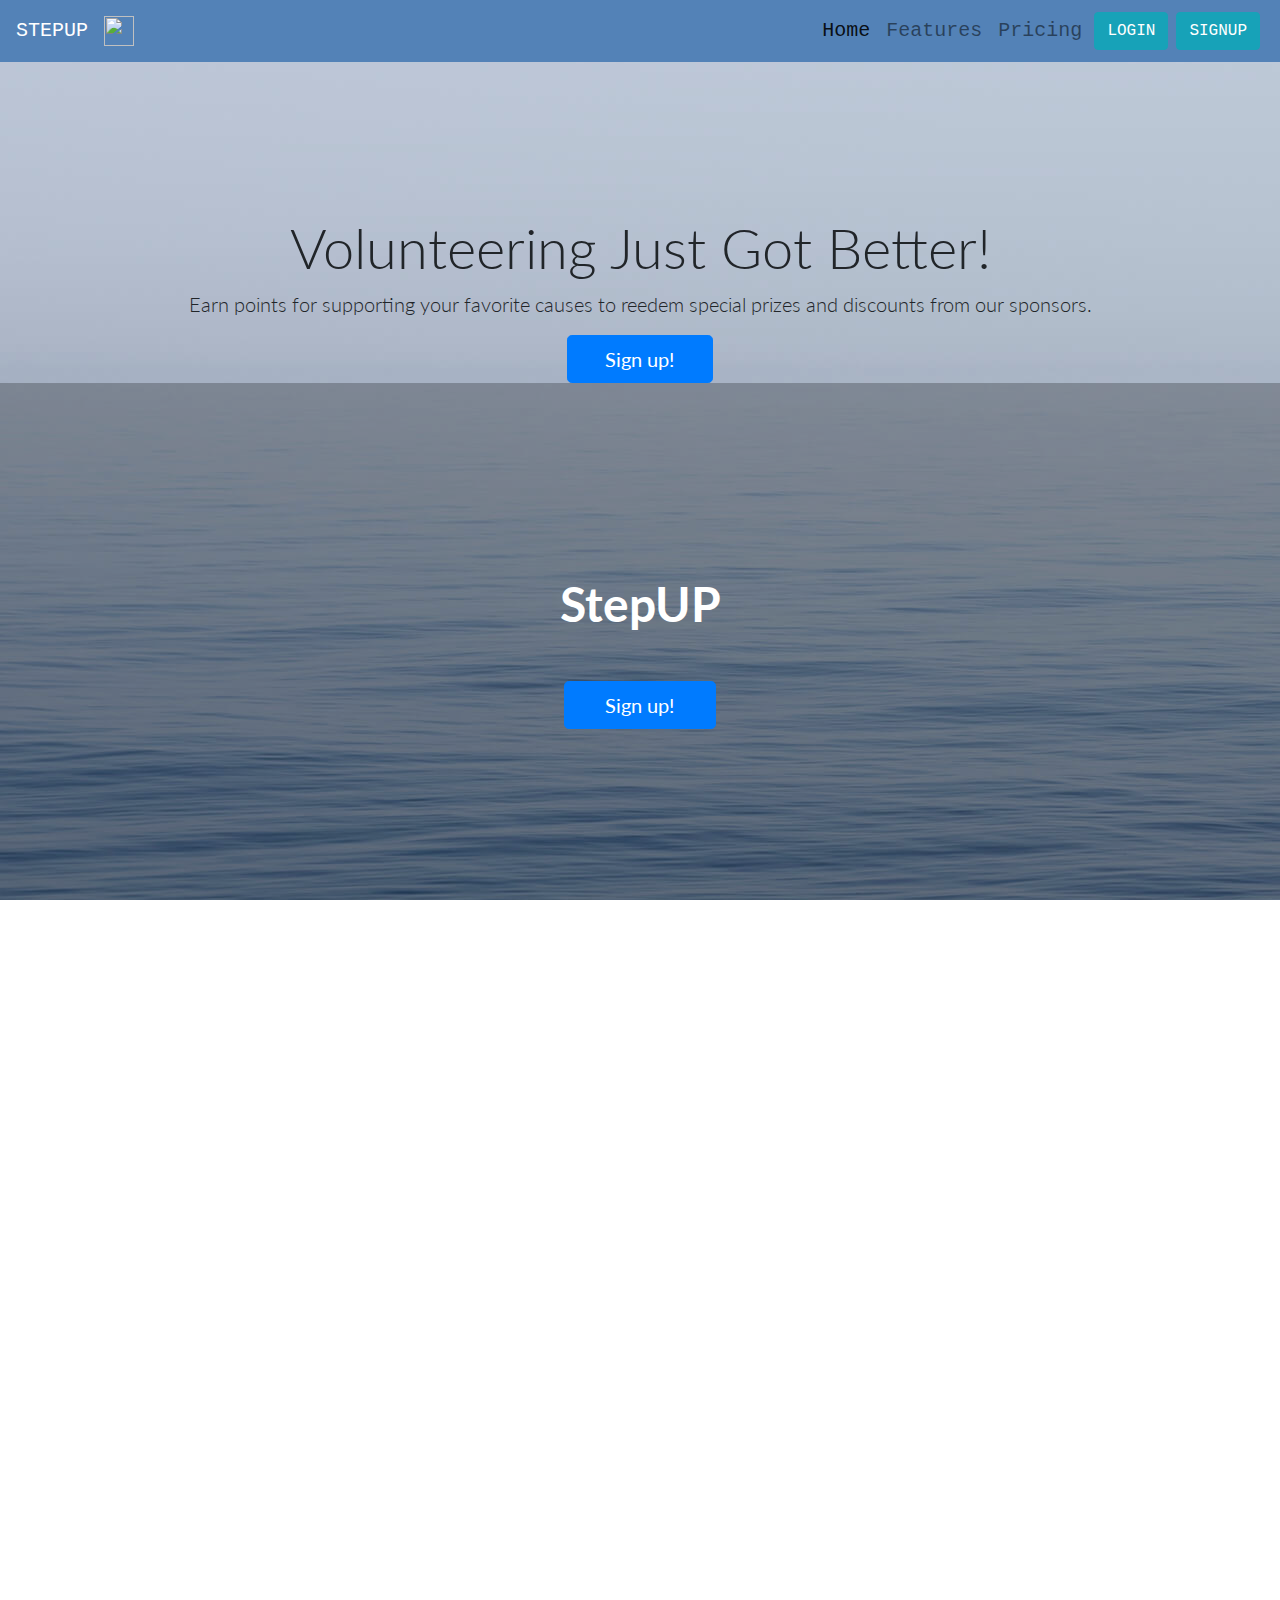
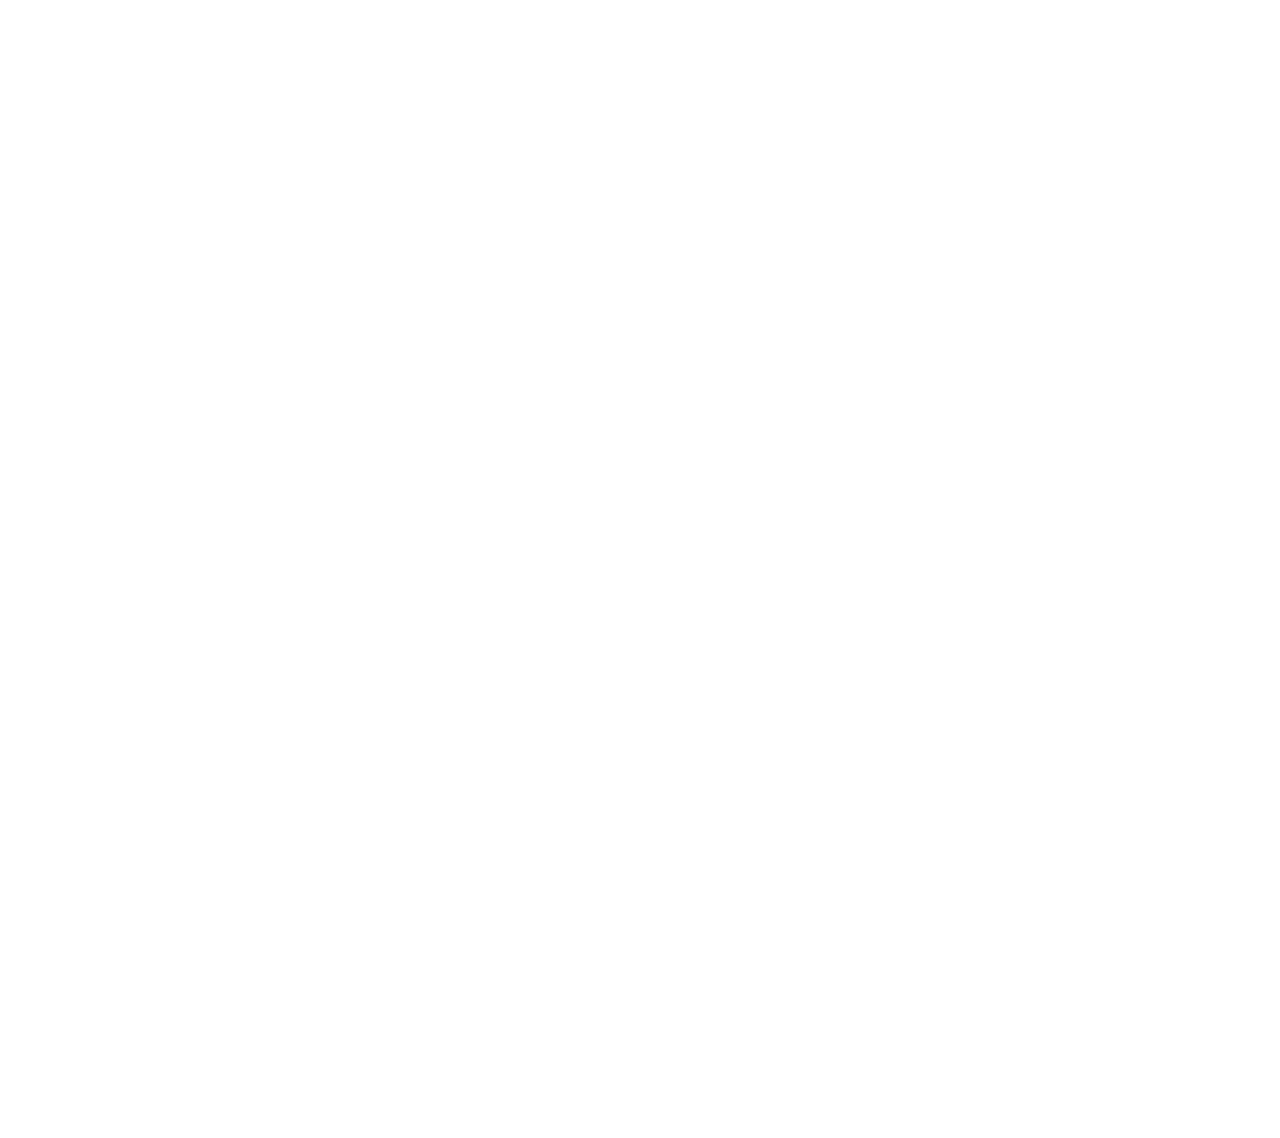
==== commit 41a4d0a8: "global login variable function check, login function in progress" ====
--- a/index.html
+++ b/index.html
@@ -18,22 +18,22 @@
 
 <body>
 <!-- NAVBAR  -->
-<nav class="navbar navbar-light navbar-expand-lg fixed-top">
-    <div class="container-fluid">
-      <a class="navbar-brand" href="#">StepUP</a>
-      <button class="navbar-toggler" data-toggle="collapse" data-target="#navcol-1"><span class="sr-only">Toggle navigation</span><span class="navbar-toggler-icon"></span></button>
-        <div class="collapse navbar-collapse"
-         id="navcol-1">
-            <ul class="nav navbar-nav text-center ml-auto">
-                <li class="nav-item" role="presentation"><a class="nav-link active" href="#" id="create" data-toggle= "modal" data-target="#eventModal">Home</a></li>
-                <li class="nav-item" role="presentation"><a class="nav-link" href="#">Events</a></li>
-                <button type="button" class="btn btn-primary m-1 login" href="#">LOGIN</button>
-            </ul>
-
-        </div>
+<nav class="navbar navbar-expand-lg navbar-light fixed-top">
+  <a class="navbar-brand" href="#">STEPUP</a>
+  <img src="#" width="30" height="30" class="d-inline-block align-top" alt="">
+  <button class="navbar-toggler" type="button" data-toggle="collapse" data-target="#navbarNavAltMarkup" aria-controls="navbarNavAltMarkup" aria-expanded="false" aria-label="Toggle navigation">
+    <span class="navbar-toggler-icon"></span>
+  </button>
+  <div class="collapse navbar-collapse " id="navbarNavAltMarkup">
+    <div class="navbar-nav ml-auto navright-">
+      <a class="nav-item nav-link active" href="#">Home <span class="sr-only">(current)</span></a>
+      <a class="nav-item nav-link" href="#">Features</a>
+      <a class="nav-item nav-link" href="#">Pricing</a>
+      <button type="button" class="btn btn-info m-1" href="#">LOGIN</button>
+      <button type="button" class="btn btn-info m-1" href="#">SIGNUP</button>
     </div>
+  </div>
 </nav>
-<!-- END OF NAVBAR  -->
 <!-- JUMBOTRON  -->
 <div class="jumbotron jumbotron-fluid">
   <div class="container text-center mainTitle">
@@ -42,55 +42,71 @@
     <div class="col-md-10 col-lg-8 col-xl-7 mx-auto">
         <form>
             <div class="form-row d-lg-flex justify-content-lg-center">
-                <div class="col-12 col-md-3 d-lg-flex justify-content-lg-center"><button class="btn btn-primary btn-block btn-lg login" type="submit">Sign up!</button></div>
+                <div class="col-12 col-md-3 d-lg-flex justify-content-lg-center"><button class="btn btn-primary btn-block btn-lg" type="submit">Sign up!</button></div>
             </div>
         </form>
   </div>
 </div>
-</div>
-    <section class="features-icons bg-light text-center keyFeatures">
-        <div class="container-fluid">
+
+     <header class="masthead text-white text-center" style="background:url('assets/img/bg-masthead.jpg')no-repeat center center;background-size:cover;">
+        <div class="overlay"></div>
+        <div class="container">
+            <div class="row">
+                <div class="col-xl-9 mx-auto">
+                    <h1 class="mb-5">StepUP</h1>
+                </div>
+                <div class="col-md-10 col-lg-8 col-xl-7 mx-auto">
+                    <form>
+                        <div class="form-row d-lg-flex justify-content-lg-center">
+                            <div class="col-12 col-md-3 d-lg-flex justify-content-lg-center"><button class="btn btn-primary btn-block btn-lg" type="submit">Sign up!</button></div>
+                        </div>
+                    </form>
+                </div>
+            </div>
+        </div>
+    </header>
+    <section class="features-icons bg-light text-center">
+        <div class="container">
             <div class="row d-lg-flex justify-content-lg-center align-items-lg-center">
                 <div class="col-lg-4 d-lg-flex align-items-lg-center">
                     <div class="mx-auto features-icons-item mb-5 mb-lg-0 mb-lg-3">
-                        <div class="d-flex features-icons-icon icons "><i class="icon-screen-desktop m-auto text-primary" data-bs-hover-animate="pulse"></i></div>
+                        <div class="d-flex features-icons-icon"><i class="icon-screen-desktop m-auto text-primary" data-bs-hover-animate="pulse"></i></div>
                         <h3>Volunteering Opportunities Online</h3>
+                        <p class="lead mb-0"></p>
                     </div>
                 </div>
                 <div class="col-lg-4">
                     <div class="mx-auto features-icons-item mb-5 mb-lg-0 mb-lg-3">
-                        <div class="d-flex features-icons-icon icons mb-2"><i class="icon-check m-auto text-primary" data-bs-hover-animate="pulse"></i></div>
-                        <h3 class="mb-4">Easy to post Opporutnities</h3>
+                        <div class="d-flex features-icons-icon"><i class="icon-check m-auto text-primary" data-bs-hover-animate="pulse"></i></div>
+                        <h3>Easy to post Opporutnities</h3>
+                        <p class="lead mb-0"></p>
                     </div>
                 </div>
             </div>
         </div>
     </section>
-    <div>
-        <section class="call-to-action text-white text-center showcase" style="background:url(&quot;img/bg-masthead.jpg&quot;) no-repeat center center;background-size:cover;">
-          <h1 class="banner display4">"Bootstrap is amazing. I've been using it to create lots of super nice landing pages."</h1>
-        </section>
-    </div>
-        <section class="text-center bg-light">
-        <div class="container meet">
+    <section class="showcase"></section>
+    <section class="testimonials text-center bg-light">
+        <section class="call-to-action text-white text-center" style="background:url(&quot;assets/img/bg-masthead.jpg&quot;) no-repeat center center;background-size:cover;"></section>
+        <div class="container">
             <h2 class="mb-5">Meet The Team !</h2>
             <div class="row d-lg-flex justify-content-lg-center">
                 <div class="col-lg-4">
-                    <div class="mx-auto mb-5 mb-lg-0"><img class="rounded-circle img-fluid mb-3 teamPic" src="img/roy.jpg">
-                        <h5>Roy Garica</h5>
+                    <div class="mx-auto testimonial-item mb-5 mb-lg-0"><img class="rounded-circle img-fluid mb-3" src="assets/img/testimonials-1.jpg">
+                        <h5>Margaret E.</h5>
                         <p class="font-weight-light mb-0">"This is fantastic! Thanks so much guys!"</p>
                     </div>
                 </div>
                 <div class="col-lg-4">
-                    <div class="mx-auto testimonial-item mb-5 mb-lg-0"><img class="rounded-circle img-fluid mb-3 teamPic" src="img/profilePic.jpg">
-                        <h5>Alex Rodriguez</h5>
+                    <div class="mx-auto testimonial-item mb-5 mb-lg-0"><img class="rounded-circle img-fluid mb-3" src="profilePic.jpg">
+                        <h5>Fred S.</h5>
                         <p class="font-weight-light mb-0">"Bootstrap is amazing. I've been using it to create lots of super nice landing pages."</p>
                     </div>
                 </div>
             </div>
         </div>
     </section>
-    <!-- <footer class="footer bg-light">
+    <footer class="footer bg-light">
         <div class="container">
             <div class="row">
                 <div class="col-lg-6 my-auto h-100 text-center text-lg-left">
@@ -113,23 +129,8 @@
                     </ul>
                 </div>
             </div>
-        </div>
-    </footer> -->
-
-        <footer>
-          <div class="footer-basic">
-            <div class="social"><a href="#"><i class="icon ion-social-instagram"></i></a><a href="#"><i class="icon ion-social-snapchat"></i></a><a href="#"><i class="icon ion-social-twitter"></i></a><a href="#"><i class="icon ion-social-facebook"></i></a></div>
-            <ul class="list-inline">
-                <li class="list-inline-item"><a href="#">Home</a></li>
-                <li class="list-inline-item"><a href="#">Services</a></li>
-                <li class="list-inline-item"><a href="#">About</a></li>
-                <li class="list-inline-item"><a href="#">Terms</a></li>
-                <li class="list-inline-item"><a href="#">Privacy Policy</a></li>
-            </ul>
-            <p class="copyright">StepUP © 2019</p>
-          </div>
-        </footer>
-
+        </div> 
+    </footer>
     <script src="assets/js/jquery.min.js"></script>
     <script src="assets/bootstrap/js/bootstrap.min.js"></script>
     <script src="assets/js/bs-animation.js"></script>
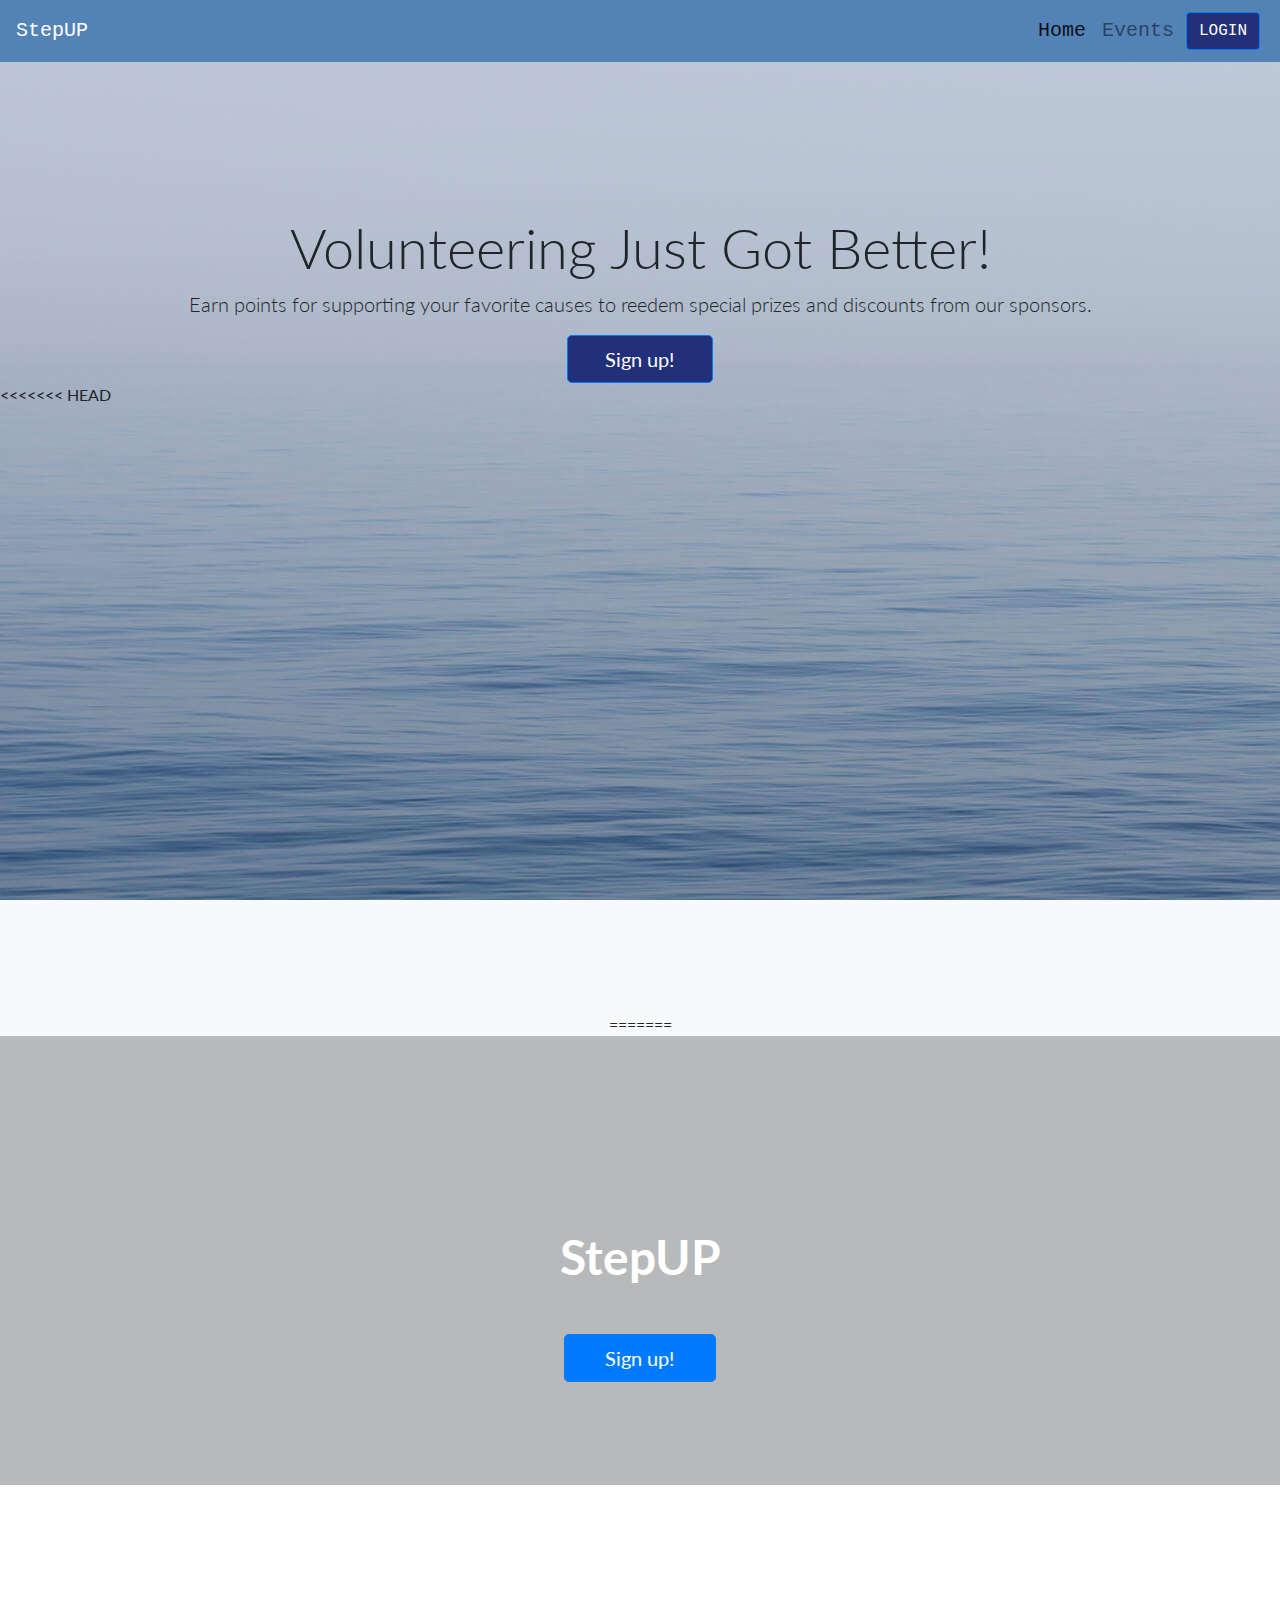
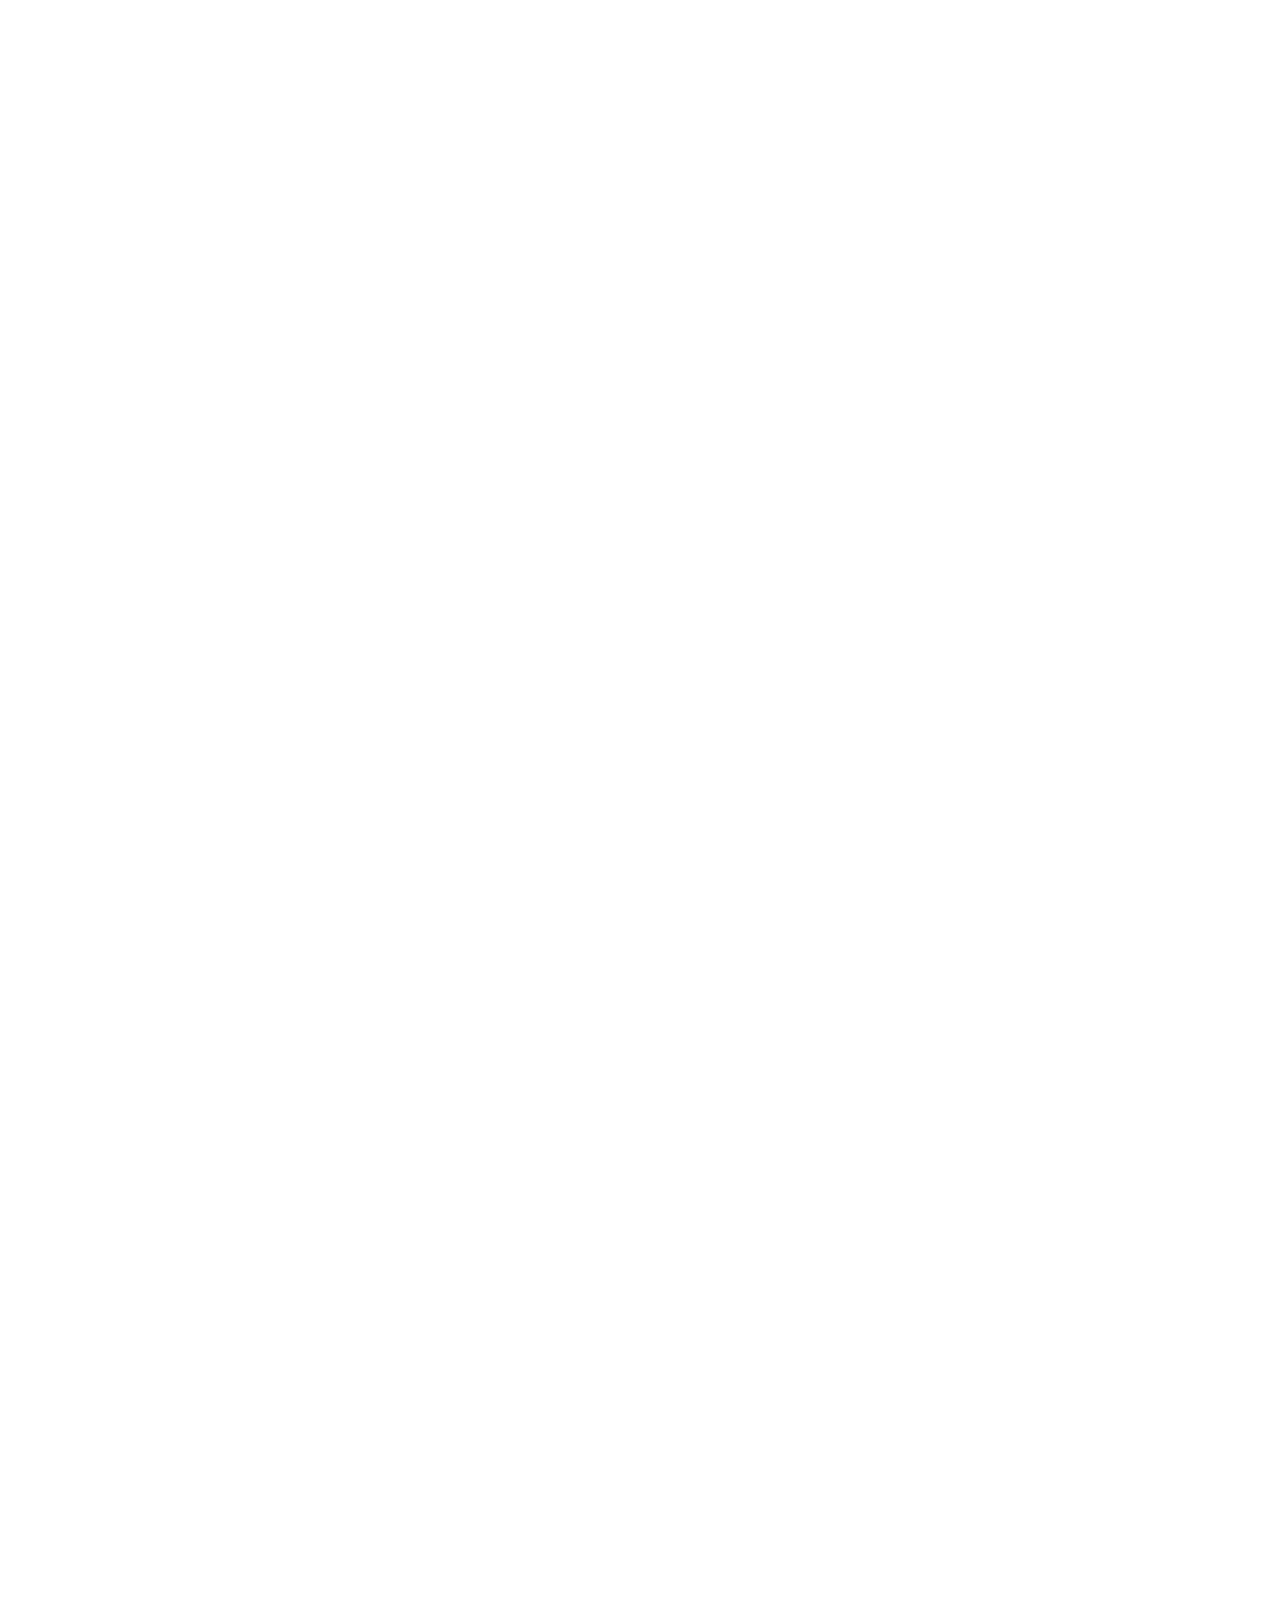
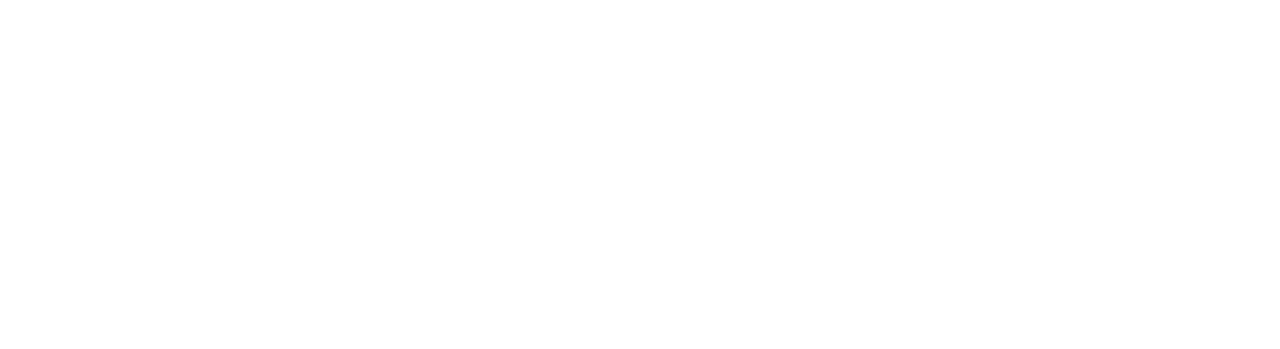
==== commit eeed2d2d: "latest version" ====
--- a/index.html
+++ b/index.html
@@ -18,22 +18,22 @@
 
 <body>
 <!-- NAVBAR  -->
-<nav class="navbar navbar-expand-lg navbar-light fixed-top">
-  <a class="navbar-brand" href="#">STEPUP</a>
-  <img src="#" width="30" height="30" class="d-inline-block align-top" alt="">
-  <button class="navbar-toggler" type="button" data-toggle="collapse" data-target="#navbarNavAltMarkup" aria-controls="navbarNavAltMarkup" aria-expanded="false" aria-label="Toggle navigation">
-    <span class="navbar-toggler-icon"></span>
-  </button>
-  <div class="collapse navbar-collapse " id="navbarNavAltMarkup">
-    <div class="navbar-nav ml-auto navright-">
-      <a class="nav-item nav-link active" href="#">Home <span class="sr-only">(current)</span></a>
-      <a class="nav-item nav-link" href="#">Features</a>
-      <a class="nav-item nav-link" href="#">Pricing</a>
-      <button type="button" class="btn btn-info m-1" href="#">LOGIN</button>
-      <button type="button" class="btn btn-info m-1" href="#">SIGNUP</button>
+<nav class="navbar navbar-light navbar-expand-lg fixed-top">
+    <div class="container-fluid">
+      <a class="navbar-brand" href="#">StepUP</a>
+      <button class="navbar-toggler" data-toggle="collapse" data-target="#navcol-1"><span class="sr-only">Toggle navigation</span><span class="navbar-toggler-icon"></span></button>
+        <div class="collapse navbar-collapse"
+         id="navcol-1">
+            <ul class="nav navbar-nav text-center ml-auto">
+                <li class="nav-item" role="presentation"><a class="nav-link active" href="#" id="create" data-toggle= "modal" data-target="#eventModal">Home</a></li>
+                <li class="nav-item" role="presentation"><a class="nav-link" href="#">Events</a></li>
+                <button type="button" class="btn btn-primary m-1 login" href="#">LOGIN</button>
+            </ul>
+
+        </div>
     </div>
-  </div>
 </nav>
+<!-- END OF NAVBAR  -->
 <!-- JUMBOTRON  -->
 <div class="jumbotron jumbotron-fluid">
   <div class="container text-center mainTitle">
@@ -42,11 +42,16 @@
     <div class="col-md-10 col-lg-8 col-xl-7 mx-auto">
         <form>
             <div class="form-row d-lg-flex justify-content-lg-center">
-                <div class="col-12 col-md-3 d-lg-flex justify-content-lg-center"><button class="btn btn-primary btn-block btn-lg" type="submit">Sign up!</button></div>
+                <div class="col-12 col-md-3 d-lg-flex justify-content-lg-center"><button class="btn btn-primary btn-block btn-lg login" type="submit">Sign up!</button></div>
             </div>
         </form>
   </div>
 </div>
+<<<<<<< HEAD
+</div>
+    <section class="features-icons bg-light text-center keyFeatures">
+        <div class="container-fluid">
+=======
 
      <header class="masthead text-white text-center" style="background:url('assets/img/bg-masthead.jpg')no-repeat center center;background-size:cover;">
         <div class="overlay"></div>
@@ -67,46 +72,48 @@
     </header>
     <section class="features-icons bg-light text-center">
         <div class="container">
+>>>>>>> 41a4d0a8ac99046541264434be49141e530c4b9b
             <div class="row d-lg-flex justify-content-lg-center align-items-lg-center">
                 <div class="col-lg-4 d-lg-flex align-items-lg-center">
                     <div class="mx-auto features-icons-item mb-5 mb-lg-0 mb-lg-3">
-                        <div class="d-flex features-icons-icon"><i class="icon-screen-desktop m-auto text-primary" data-bs-hover-animate="pulse"></i></div>
+                        <div class="d-flex features-icons-icon icons "><i class="icon-screen-desktop m-auto text-primary" data-bs-hover-animate="pulse"></i></div>
                         <h3>Volunteering Opportunities Online</h3>
-                        <p class="lead mb-0"></p>
                     </div>
                 </div>
                 <div class="col-lg-4">
                     <div class="mx-auto features-icons-item mb-5 mb-lg-0 mb-lg-3">
-                        <div class="d-flex features-icons-icon"><i class="icon-check m-auto text-primary" data-bs-hover-animate="pulse"></i></div>
-                        <h3>Easy to post Opporutnities</h3>
-                        <p class="lead mb-0"></p>
+                        <div class="d-flex features-icons-icon icons mb-2"><i class="icon-check m-auto text-primary" data-bs-hover-animate="pulse"></i></div>
+                        <h3 class="mb-4">Easy to post Opporutnities</h3>
                     </div>
                 </div>
             </div>
         </div>
     </section>
-    <section class="showcase"></section>
-    <section class="testimonials text-center bg-light">
-        <section class="call-to-action text-white text-center" style="background:url(&quot;assets/img/bg-masthead.jpg&quot;) no-repeat center center;background-size:cover;"></section>
-        <div class="container">
+    <div>
+        <section class="call-to-action text-white text-center showcase" style="background:url(&quot;img/bg-masthead.jpg&quot;) no-repeat center center;background-size:cover;">
+          <h1 class="banner display4">"Bootstrap is amazing. I've been using it to create lots of super nice landing pages."</h1>
+        </section>
+    </div>
+        <section class="text-center bg-light">
+        <div class="container meet">
             <h2 class="mb-5">Meet The Team !</h2>
             <div class="row d-lg-flex justify-content-lg-center">
                 <div class="col-lg-4">
-                    <div class="mx-auto testimonial-item mb-5 mb-lg-0"><img class="rounded-circle img-fluid mb-3" src="assets/img/testimonials-1.jpg">
-                        <h5>Margaret E.</h5>
+                    <div class="mx-auto mb-5 mb-lg-0"><img class="rounded-circle img-fluid mb-3 teamPic" src="img/roy.jpg">
+                        <h5>Roy Garica</h5>
                         <p class="font-weight-light mb-0">"This is fantastic! Thanks so much guys!"</p>
                     </div>
                 </div>
                 <div class="col-lg-4">
-                    <div class="mx-auto testimonial-item mb-5 mb-lg-0"><img class="rounded-circle img-fluid mb-3" src="profilePic.jpg">
-                        <h5>Fred S.</h5>
+                    <div class="mx-auto testimonial-item mb-5 mb-lg-0"><img class="rounded-circle img-fluid mb-3 teamPic" src="img/profilePic.jpg">
+                        <h5>Alex Rodriguez</h5>
                         <p class="font-weight-light mb-0">"Bootstrap is amazing. I've been using it to create lots of super nice landing pages."</p>
                     </div>
                 </div>
             </div>
         </div>
     </section>
-    <footer class="footer bg-light">
+    <!-- <footer class="footer bg-light">
         <div class="container">
             <div class="row">
                 <div class="col-lg-6 my-auto h-100 text-center text-lg-left">
@@ -129,8 +136,28 @@
                     </ul>
                 </div>
             </div>
+<<<<<<< HEAD
+        </div>
+    </footer> -->
+
+        <footer>
+          <div class="footer-basic">
+            <div class="social"><a href="#"><i class="icon ion-social-instagram"></i></a><a href="#"><i class="icon ion-social-snapchat"></i></a><a href="#"><i class="icon ion-social-twitter"></i></a><a href="#"><i class="icon ion-social-facebook"></i></a></div>
+            <ul class="list-inline">
+                <li class="list-inline-item"><a href="#">Home</a></li>
+                <li class="list-inline-item"><a href="#">Services</a></li>
+                <li class="list-inline-item"><a href="#">About</a></li>
+                <li class="list-inline-item"><a href="#">Terms</a></li>
+                <li class="list-inline-item"><a href="#">Privacy Policy</a></li>
+            </ul>
+            <p class="copyright">StepUP © 2019</p>
+          </div>
+        </footer>
+
+=======
         </div> 
     </footer>
+>>>>>>> 41a4d0a8ac99046541264434be49141e530c4b9b
     <script src="assets/js/jquery.min.js"></script>
     <script src="assets/bootstrap/js/bootstrap.min.js"></script>
     <script src="assets/js/bs-animation.js"></script>
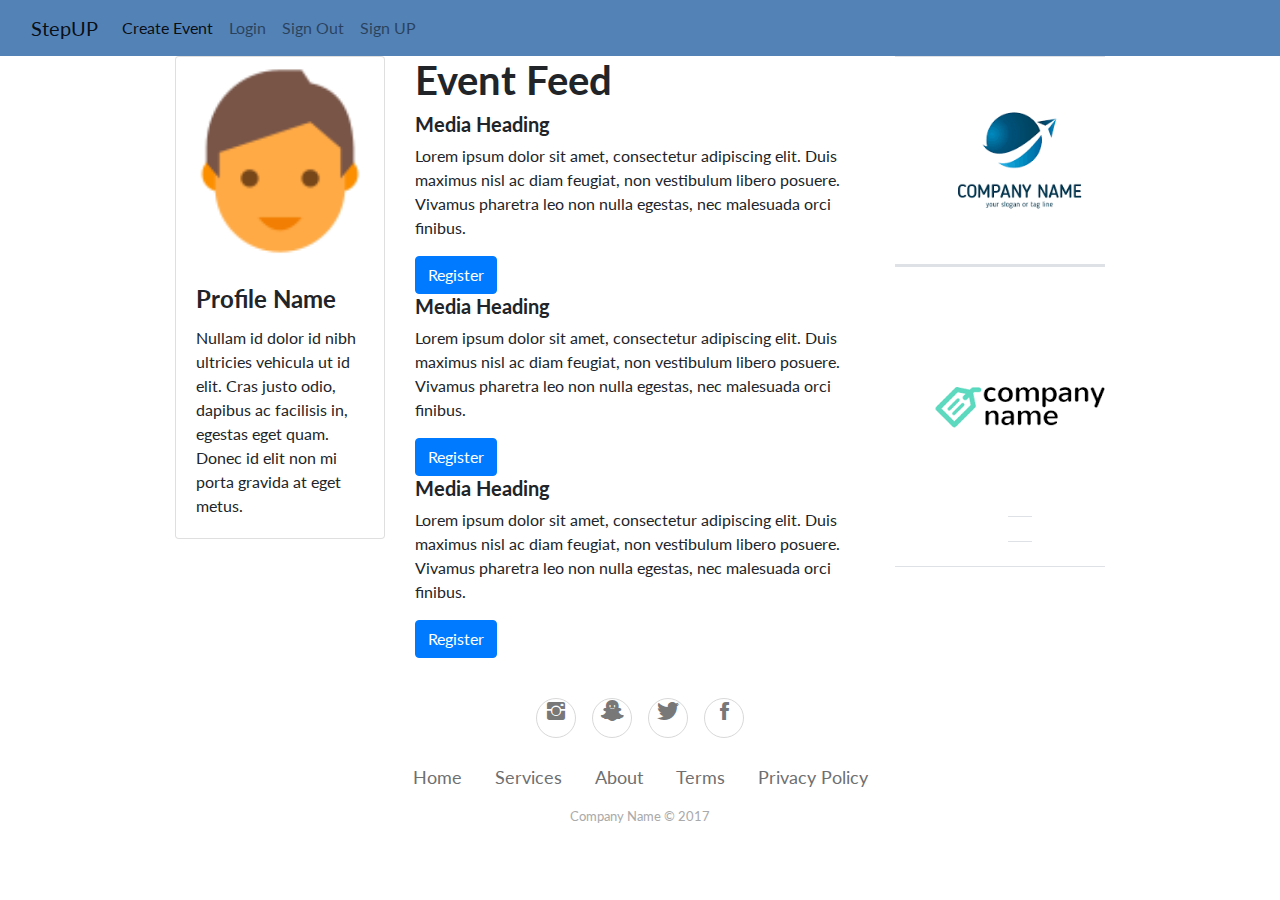
==== commit ca2ba702: "updated index" ====
--- a/index.html
+++ b/index.html
@@ -1,10 +1,9 @@
-<!DOCTYPE html>
 <html>
 
 <head>
     <meta charset="utf-8">
     <meta name="viewport" content="width=device-width, initial-scale=1.0, shrink-to-fit=no">
-    <title>Home - StepUp</title>
+    <title>stepUP</title>
     <link rel="stylesheet" href="css/bootstrap.min.css">
     <link rel="stylesheet" href="https://fonts.googleapis.com/css?family=Lato:300,400,700,300italic,400italic,700italic">
     <link rel="stylesheet" href="fonts/font-awesome.min.css">
@@ -13,135 +12,152 @@
     <link rel="stylesheet" href="css/Footer-Basic.css">
     <link rel="stylesheet" href="css/Footer-Dark.css">
     <link rel="stylesheet" href="https://cdnjs.cloudflare.com/ajax/libs/animate.css/3.5.2/animate.min.css">
-    <link rel="stylesheet" href="css/indexStyles.css">
+    <link rel="stylesheet" href="css/untitled.css">
+    <script src="https://ajax.googleapis.com/ajax/libs/jquery/3.3.1/jquery.min.js"></script>
 </head>
 
 <body>
-<!-- NAVBAR  -->
-<nav class="navbar navbar-light navbar-expand-lg fixed-top">
-    <div class="container-fluid">
-      <a class="navbar-brand" href="#">StepUP</a>
-      <button class="navbar-toggler" data-toggle="collapse" data-target="#navcol-1"><span class="sr-only">Toggle navigation</span><span class="navbar-toggler-icon"></span></button>
-        <div class="collapse navbar-collapse"
-         id="navcol-1">
-            <ul class="nav navbar-nav text-center ml-auto">
-                <li class="nav-item" role="presentation"><a class="nav-link active" href="#" id="create" data-toggle= "modal" data-target="#eventModal">Home</a></li>
-                <li class="nav-item" role="presentation"><a class="nav-link" href="#">Events</a></li>
-                <button type="button" class="btn btn-primary m-1 login" href="#">LOGIN</button>
-            </ul>
+    <nav class="navbar navbar-light navbar-expand-md" style="background-color: #5382b7;shadow: 20px;">
+        <div class="container-fluid"><a class="navbar-brand" href="#">StepUP</a><button class="navbar-toggler" data-toggle="collapse" data-target="#navcol-1"><span class="sr-only">Toggle navigation</span><span class="navbar-toggler-icon"></span></button>
+            <div class="collapse navbar-collapse"
+                id="navcol-1">
+                <ul class="nav navbar-nav">
+                    <li class="nav-item" role="presentation"><a class="nav-link active" href="#" id="create" data-toggle= "modal" data-target="#eventModal">Create Event</a></li>
+                    <li class="nav-item" role="presentation"><a class="nav-link" href="#" data-toggle= "modal" data-target="#loginModal" >Login</a></li>
+                    <li class="nav-item" role="presentation"><a class="nav-link" href="#" id = "signout" >Sign Out</a></li>
+                    <li class="nav-item" role="presentation"><a class="nav-link" href="#" data-toggle= "modal" data-target="#signupModal" >Sign UP</a></li>
+                    <li class="nav-item" role="presentation"><a class="nav-link" href="#"></a></li>
+                </ul>
 
-        </div>
-    </div>
-</nav>
-<!-- END OF NAVBAR  -->
-<!-- JUMBOTRON  -->
-<div class="jumbotron jumbotron-fluid">
-  <div class="container text-center mainTitle">
-    <h1 class="display-4"> Volunteering Just Got Better!</h1>
-    <p class="lead">Earn points for supporting your favorite causes to reedem special prizes and discounts from our sponsors.</p>
-    <div class="col-md-10 col-lg-8 col-xl-7 mx-auto">
-        <form>
-            <div class="form-row d-lg-flex justify-content-lg-center">
-                <div class="col-12 col-md-3 d-lg-flex justify-content-lg-center"><button class="btn btn-primary btn-block btn-lg login" type="submit">Sign up!</button></div>
-            </div>
-        </form>
-  </div>
-</div>
-<<<<<<< HEAD
-</div>
-    <section class="features-icons bg-light text-center keyFeatures">
-        <div class="container-fluid">
-=======
-
-     <header class="masthead text-white text-center" style="background:url('assets/img/bg-masthead.jpg')no-repeat center center;background-size:cover;">
-        <div class="overlay"></div>
-        <div class="container">
-            <div class="row">
-                <div class="col-xl-9 mx-auto">
-                    <h1 class="mb-5">StepUP</h1>
-                </div>
-                <div class="col-md-10 col-lg-8 col-xl-7 mx-auto">
-                    <form>
-                        <div class="form-row d-lg-flex justify-content-lg-center">
-                            <div class="col-12 col-md-3 d-lg-flex justify-content-lg-center"><button class="btn btn-primary btn-block btn-lg" type="submit">Sign up!</button></div>
-                        </div>
-                    </form>
-                </div>
             </div>
         </div>
-    </header>
-    <section class="features-icons bg-light text-center">
-        <div class="container">
->>>>>>> 41a4d0a8ac99046541264434be49141e530c4b9b
-            <div class="row d-lg-flex justify-content-lg-center align-items-lg-center">
-                <div class="col-lg-4 d-lg-flex align-items-lg-center">
-                    <div class="mx-auto features-icons-item mb-5 mb-lg-0 mb-lg-3">
-                        <div class="d-flex features-icons-icon icons "><i class="icon-screen-desktop m-auto text-primary" data-bs-hover-animate="pulse"></i></div>
-                        <h3>Volunteering Opportunities Online</h3>
+    </nav>
+    <div>
+        <div class="container d-xl-flex justify-content-xl-center">
+            <div class="row">
+                <div class="col-md-4 col-lg-3">
+                    <div class="card"><a data-toggle= "modal" data-target="#registered" onclick="displayRegisteredEvents()" ><img class="rounded-circle img-fluid card-img-top w-100 d-block d-flex align-items-end" src="img/male101.png" ></a>
+                        <div class="card-body">
+                            <h4 class="card-title" id = "profileName">Profile Name</h4>
+                            <p class="card-text" id="profileBio">Nullam id dolor id nibh ultricies vehicula ut id elit. Cras justo odio, dapibus ac facilisis in, egestas eget quam. Donec id elit non mi porta gravida at eget metus.</p>
+                        </div>
                     </div>
                 </div>
-                <div class="col-lg-4">
-                    <div class="mx-auto features-icons-item mb-5 mb-lg-0 mb-lg-3">
-                        <div class="d-flex features-icons-icon icons mb-2"><i class="icon-check m-auto text-primary" data-bs-hover-animate="pulse"></i></div>
-                        <h3 class="mb-4">Easy to post Opporutnities</h3>
+                <div class="col-md-4 col-lg-6" id="mainEvent">
+                    <h1>Event Feed</h1>
+
+                    <h1 class="text-center"></h1>
+                    <div class="media">
+                        <div class="media-body">
+                            <h5>Media Heading</h5>
+                            <p>Lorem ipsum dolor sit amet, consectetur adipiscing elit. Duis maximus nisl ac diam feugiat, non vestibulum libero posuere. Vivamus pharetra leo non nulla egestas, nec malesuada orci finibus. </p>
+                            <button class = "btn btn-primary">Register</button>
+                        </div>
+                    </div>
+                    <div class="media">
+                        <div class="media-body">
+                            <h5>Media Heading</h5>
+                            <p>Lorem ipsum dolor sit amet, consectetur adipiscing elit. Duis maximus nisl ac diam feugiat, non vestibulum libero posuere. Vivamus pharetra leo non nulla egestas, nec malesuada orci finibus. </p>
+                            <button class = "btn btn-primary">Register</button>
+                        </div>
+                    </div>
+                    <div class="media">
+                        <div class="media-body">
+                            <h5>Media Heading</h5>
+                            <p>Lorem ipsum dolor sit amet, consectetur adipiscing elit. Duis maximus nisl ac diam feugiat, non vestibulum libero posuere. Vivamus pharetra leo non nulla egestas, nec malesuada orci finibus. </p>
+                            <button class = "btn btn-primary">Register</button>
+                        </div>
+                    </div>
+
+                    <div class="modal fade d-xl-flex justify-content-xl-center align-items-xl-center" id= "eventModal" role="dialog" tabindex="1">
+                        <div class="modal-dialog" role="document">
+                            <div class="modal-content">
+                                <div class="modal-header">
+                                    <h4 class="modal-title">Create An Event</h4><button type="button" class="close" data-dismiss="modal" aria-label="Close"><span aria-hidden="true">×</span></button></div>
+                                <div class="modal-body form-group">
+                                    <input type="text" name="" placeholder="Name Event" class= "form-group form-control" id = "eventTitler">
+
+                                    <input type="time" placeholder="time" id = "eventTime">  <input type="time" placeholder="time" id = "eventTimeEnd">
+                                    <input type="date" placeholder="date" id = "eventDate">
+                                    <textarea name="name" rows="8" cols="50" placeholder="Event Description"class ="form-group form-control"id = "eventDescriptor"></textarea>
+                                </div>
+                                <div class="modal-footer"><button class="btn btn-primary" type="button" data-dismiss="modal" onclick="createElements()">Save</button></div>
+                            </div>
+                        </div>
+                    </div>
+                    <div class="modal fade d-xl-flex justify-content-xl-center align-items-xl-center" id= "registered" role="dialog" tabindex="1">
+                        <div class="modal-dialog" role="document">
+                            <div class="modal-content">
+                                <div class="modal-header">
+                                    <h4 class="modal-title">Registered Events</h4><button type="button" class="close" data-dismiss="modal" aria-label="Close"><span aria-hidden="true">×</span></button></div>
+                                <div class="modal-body form-group" id = "registerModalBody">
+                                  <p> hello </p>
+
+                                </div>
+                                <div class="modal-footer"><button class="btn btn-primary" type="button" data-dismiss="modal" >Close</button></div>
+                            </div>
+                        </div>
+                    </div>
+                    <div class="modal fade d-xl-flex justify-content-xl-center align-items-xl-center" id= "loginModal" role="dialog" tabindex="1">
+                        <div class="modal-dialog" role="document">
+                            <div class="modal-content">
+                                <div class="modal-header">
+                                    <h4 class="modal-title">Login</h4><button type="button" class="close" data-dismiss="modal" aria-label="Close"><span aria-hidden="true">×</span></button></div>
+                                <div class="modal-body form-group" id = "loginBody">
+                                  <input type="text" name="" placeholder="username" id = "username"><br><br>
+                                  <input type="password" id = "password"  placeholder="password">
+
+
+                                </div>
+                                <div class="modal-footer"><button class="btn btn-primary" type="button" data-dismiss="modal" id = "loginTrigger" >Login</button></div>
+                            </div>
+                        </div>
+                    </div>
+                    <div class="modal fade d-xl-flex justify-content-xl-center align-items-xl-center" id= "signupModal" role="dialog" tabindex="1">
+                        <div class="modal-dialog" role="document">
+                            <div class="modal-content">
+                                <div class="modal-header">
+                                    <h4 class="modal-title">sign up</h4><button type="button" class="close" data-dismiss="modal" aria-label="Close"><span aria-hidden="true">×</span></button></div>
+                                <div class="modal-body form-group" id = "signupBody">
+                                  <input type="text" name="" placeholder="username" id = "newUsername"><br><br>
+                                  <input type="password" id = "newPassword"  placeholder="password"><br><br>
+                                  <input type="text" id="newBio" placeholder="bio">
+                                </div>
+                                <div class="modal-footer"><button class="btn btn-primary" type="button" data-dismiss="modal" id = "signupTrigger" >sign up</button></div>
+                            </div>
+                        </div>
+                    </div>
+                </div>
+                <div class="col-md-4 col-lg-3 d-lg-flex justify-content-lg-center">
+                    <div class="table-responsive">
+                        <table class="table">
+                            <thead>
+                                <tr>
+                                    <th class="d-flex d-sm-flex d-lg-flex justify-content-center justify-content-sm-center justify-content-lg-center"><img class="d-lg-flex justify-content-lg-center" src="img/download.png" style="height: 183px;min-width: auto;max-width: 183;"></th>
+                                </tr>
+                            </thead>
+                            <tbody>
+                                <tr class="d-sm-flex justify-content-sm-center">
+                                    <td class="d-flex d-lg-flex justify-content-center justify-content-lg-center"><img src="img/download%202.png"></td>
+                                </tr>
+                                <tr class="d-sm-flex justify-content-sm-center">
+                                    <td class="d-lg-flex justify-content-lg-center"><img></td>
+                                </tr>
+                                <tr class="d-sm-flex justify-content-sm-center">
+                                    <td class="d-lg-flex justify-content-lg-center"><img></td>
+                                </tr>
+                                <tr>
+                                    <td class="d-sm-flex d-lg-flex justify-content-sm-center justify-content-lg-center"></td>
+                                </tr>
+                            </tbody>
+                        </table>
                     </div>
                 </div>
             </div>
         </div>
-    </section>
-    <div>
-        <section class="call-to-action text-white text-center showcase" style="background:url(&quot;img/bg-masthead.jpg&quot;) no-repeat center center;background-size:cover;">
-          <h1 class="banner display4">"Bootstrap is amazing. I've been using it to create lots of super nice landing pages."</h1>
-        </section>
     </div>
-        <section class="text-center bg-light">
-        <div class="container meet">
-            <h2 class="mb-5">Meet The Team !</h2>
-            <div class="row d-lg-flex justify-content-lg-center">
-                <div class="col-lg-4">
-                    <div class="mx-auto mb-5 mb-lg-0"><img class="rounded-circle img-fluid mb-3 teamPic" src="img/roy.jpg">
-                        <h5>Roy Garica</h5>
-                        <p class="font-weight-light mb-0">"This is fantastic! Thanks so much guys!"</p>
-                    </div>
-                </div>
-                <div class="col-lg-4">
-                    <div class="mx-auto testimonial-item mb-5 mb-lg-0"><img class="rounded-circle img-fluid mb-3 teamPic" src="img/profilePic.jpg">
-                        <h5>Alex Rodriguez</h5>
-                        <p class="font-weight-light mb-0">"Bootstrap is amazing. I've been using it to create lots of super nice landing pages."</p>
-                    </div>
-                </div>
-            </div>
-        </div>
-    </section>
-    <!-- <footer class="footer bg-light">
-        <div class="container">
-            <div class="row">
-                <div class="col-lg-6 my-auto h-100 text-center text-lg-left">
-                    <ul class="list-inline mb-2">
-                        <li class="list-inline-item"><a href="#">About</a></li>
-                        <li class="list-inline-item"><span>⋅</span></li>
-                        <li class="list-inline-item"><a href="#">Contact</a></li>
-                        <li class="list-inline-item"><span>⋅</span></li>
-                        <li class="list-inline-item"><a href="#">Terms of &nbsp;Use</a></li>
-                        <li class="list-inline-item"><span>⋅</span></li>
-                        <li class="list-inline-item"><a href="#">Privacy Policy</a></li>
-                    </ul>
-                    <p class="text-muted small mb-4 mb-lg-0">© StepUp 2018. All Rights Reserved.</p>
-                </div>
-                <div class="col-lg-6 my-auto h-100 text-center text-lg-right">
-                    <ul class="list-inline mb-0">
-                        <li class="list-inline-item"><a href="#"><i class="fa fa-facebook fa-2x fa-fw"></i></a></li>
-                        <li class="list-inline-item"><a href="#"><i class="fa fa-twitter fa-2x fa-fw"></i></a></li>
-                        <li class="list-inline-item"><a href="#"><i class="fa fa-instagram fa-2x fa-fw"></i></a></li>
-                    </ul>
-                </div>
-            </div>
-<<<<<<< HEAD
-        </div>
-    </footer> -->
-
+    <div class="footer-basic">
         <footer>
-          <div class="footer-basic">
             <div class="social"><a href="#"><i class="icon ion-social-instagram"></i></a><a href="#"><i class="icon ion-social-snapchat"></i></a><a href="#"><i class="icon ion-social-twitter"></i></a><a href="#"><i class="icon ion-social-facebook"></i></a></div>
             <ul class="list-inline">
                 <li class="list-inline-item"><a href="#">Home</a></li>
@@ -150,17 +166,14 @@
                 <li class="list-inline-item"><a href="#">Terms</a></li>
                 <li class="list-inline-item"><a href="#">Privacy Policy</a></li>
             </ul>
-            <p class="copyright">StepUP © 2019</p>
-          </div>
+            <p class="copyright">Company Name © 2017</p>
         </footer>
-
-=======
-        </div> 
-    </footer>
->>>>>>> 41a4d0a8ac99046541264434be49141e530c4b9b
-    <script src="assets/js/jquery.min.js"></script>
-    <script src="assets/bootstrap/js/bootstrap.min.js"></script>
-    <script src="assets/js/bs-animation.js"></script>
+    </div>
+    <div class="media"></div>
+    <main></main>
+    <script src="js/jquery.min.js"></script>
+    <script src="js/bootstrap.min.js"></script>
+    <script src="js/bs-animation.js"></script>
+    <script src="js/script.js"></script>
 </body>
-
-</html>
+<!-- <a class="nav-link active" href="#" id="create" onclick="createElements()">Create Event</a> -->
